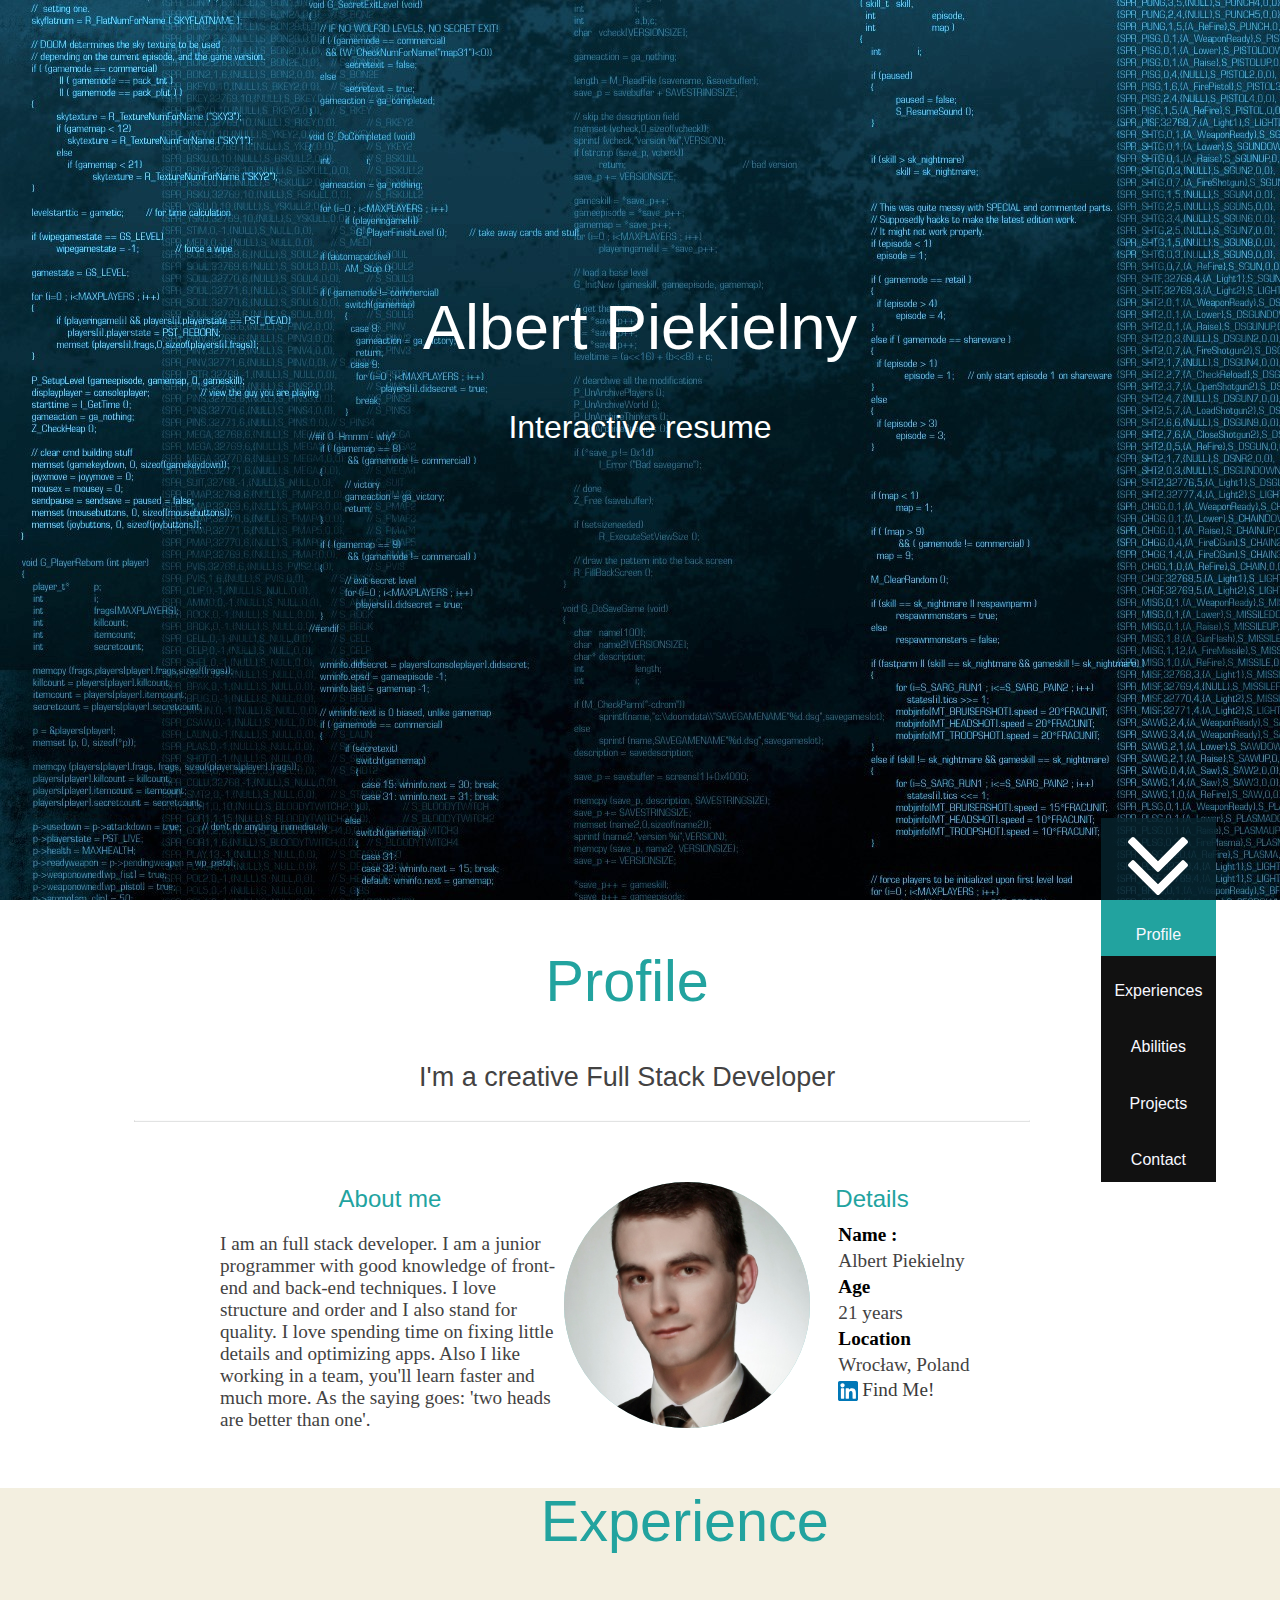
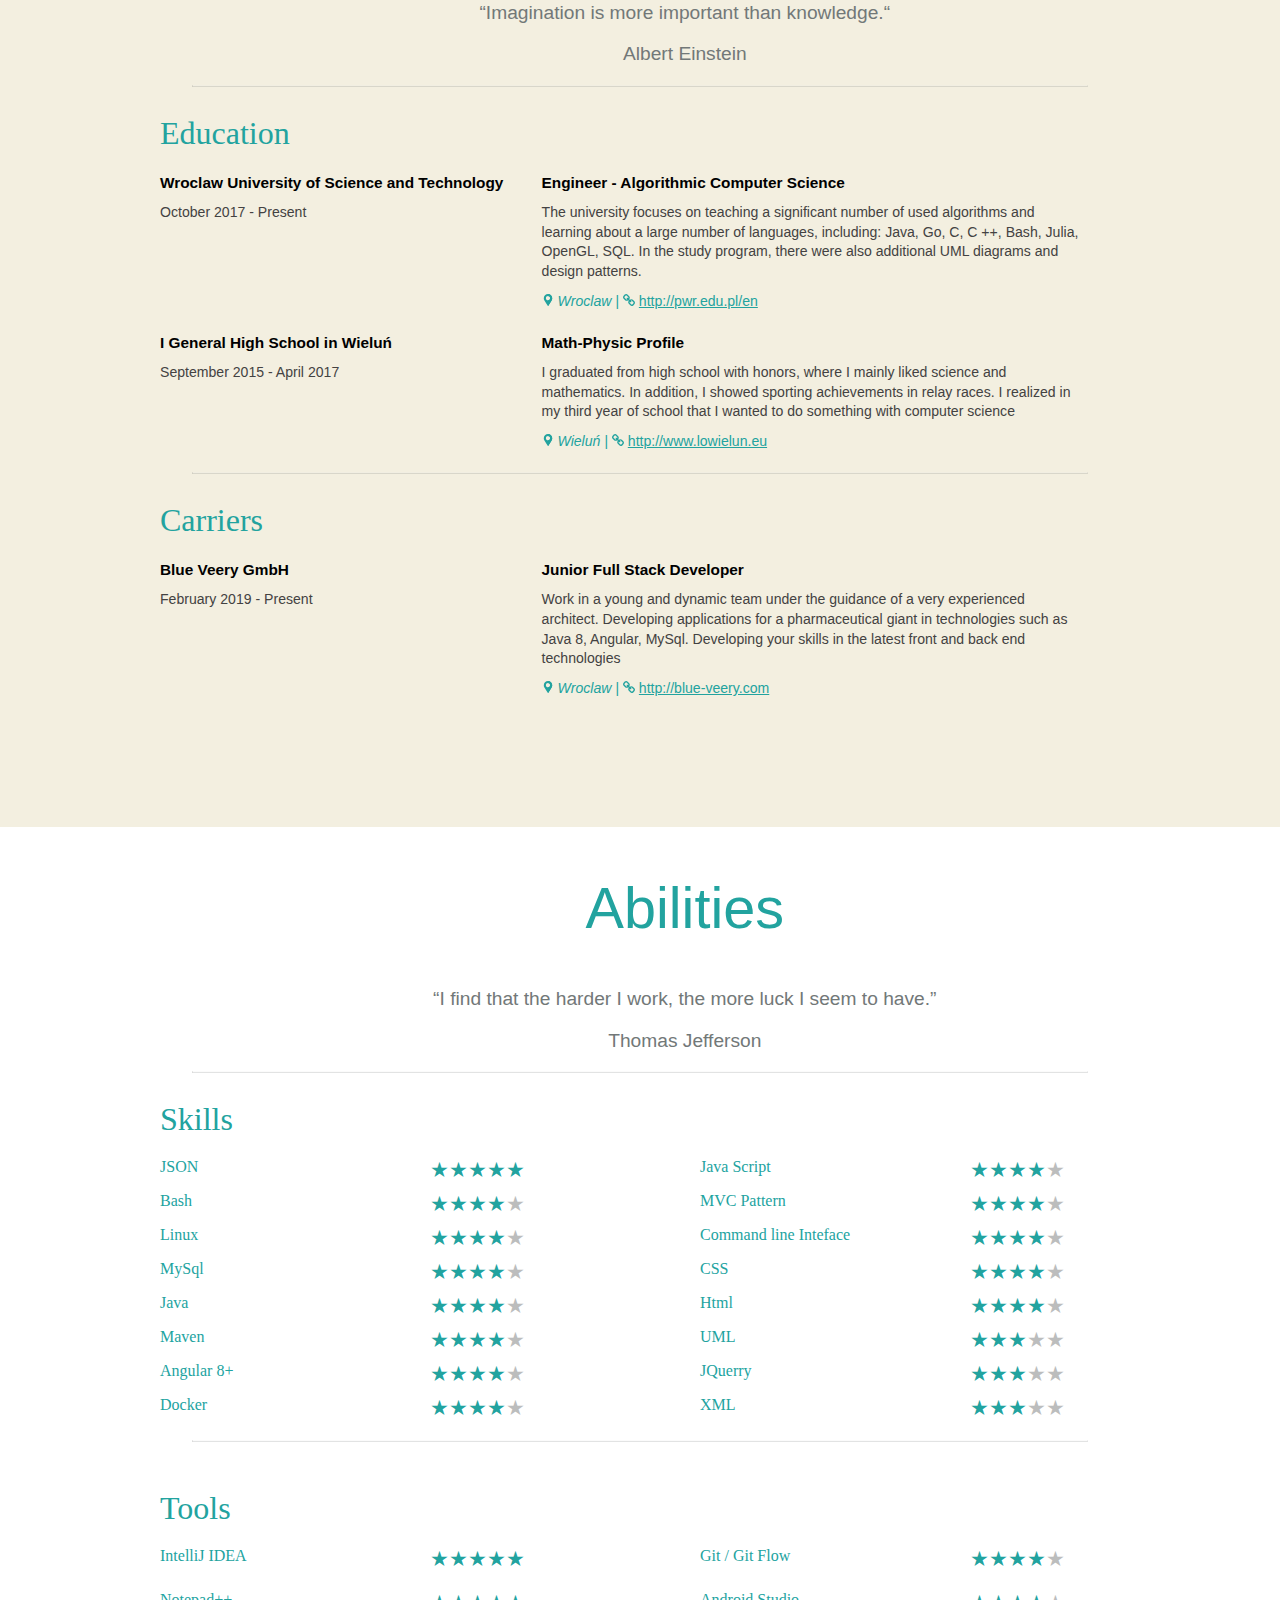
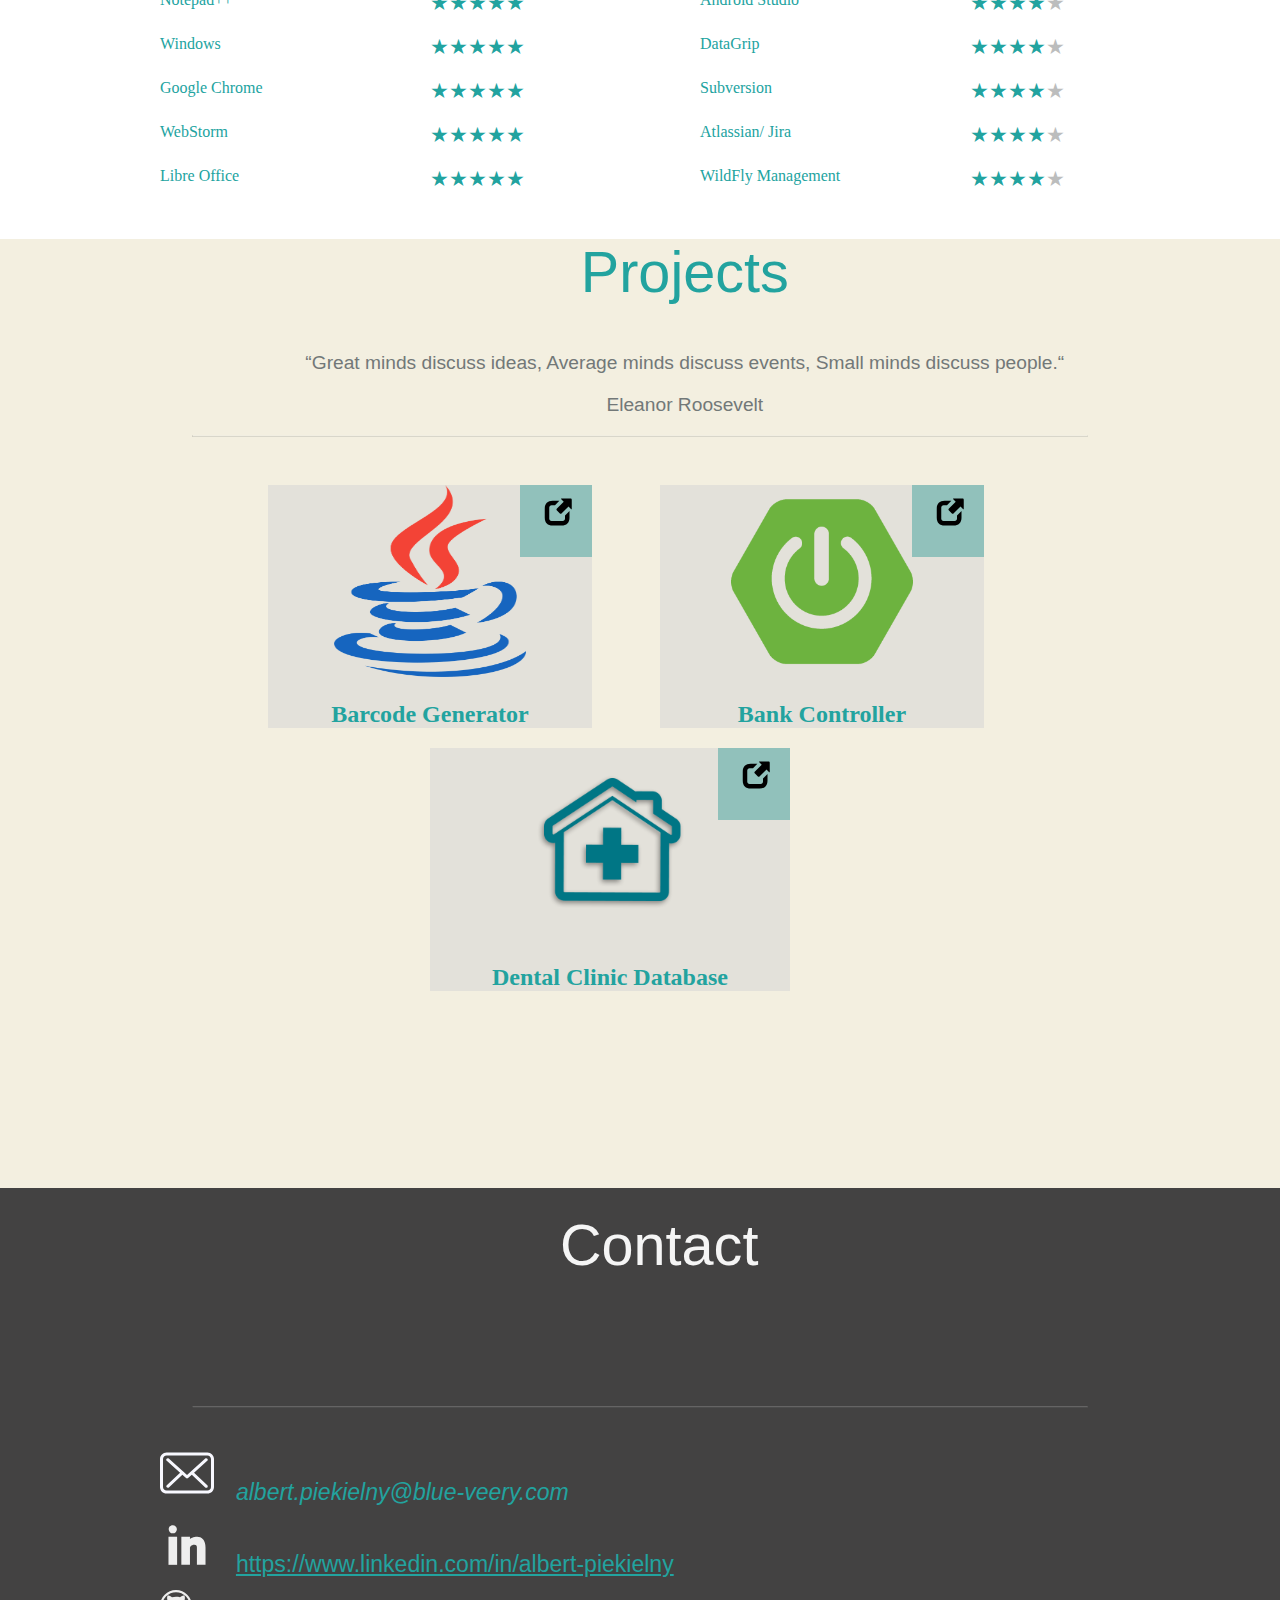
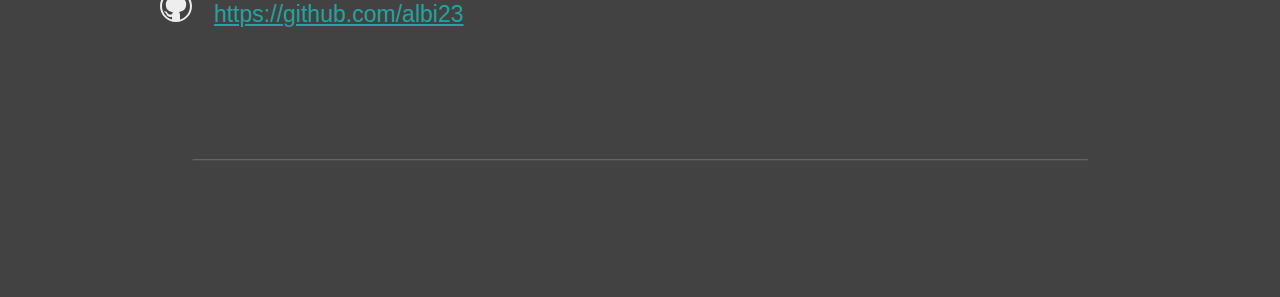
==== index.html @ be357a04 "Small correct" ====
<!DOCTYPE html>
<html lang="en">
<head>
    <meta name="viewport" content="width=device-width, initial-scale=1.0" charset="UTF-8">
    <link rel="stylesheet" type="text/css" href="styles.css">
    <link rel="stylesheet2" href="https://cdnjs.cloudflare.com/ajax/libs/font-awesome/4.7.0/css/font-awesome.min.css">
    <title>Portfolio</title>

    <script type="text/javascript">
        let idActiveEl = 'prof';

        function changeActive(isDiv) {
            if (isDiv === idActiveEl) return;
            let latest = document.getElementById('' + idActiveEl);
            if (latest && latest.classList) {
                latest.classList.toggle('active');
            }

            let elem = document.getElementById(isDiv);
            if (elem && elem.classList) {
                elem.classList.toggle('active');
            }
            idActiveEl = isDiv;
        }
    </script>
</head>
<body>

<div class="bg"></div>
<div class="container max-width">
    <div class="centered">
        <h1 class="name-size white-text">Albert Piekielny</h1>
        <p class="lead white-text my-font">Interactive resume</p>
    </div>
    <div class="bottom-right" id="but1">
        <a href="#profile" class="my-button default-a">
            <img src="img/25415.svg" alt="Arrow" class="img_arrow">
        </a>
    </div>
</div>
<nav class="nav-sticky" id="sections">
    <div class="nav-container">
        <ul class="ul-style">
            <li class="li-default li-a active" id="prof" onclick="changeActive('prof')">
                <a class=" block-a default-a" href="#profile">Profile</a>
            </li>
            <li class="li-default li-a" id="exp" onclick="changeActive('exp')">
                <a href="#experience" class="block-a default-a">Experiences</a>
            </li>
            <li class="li-default li-a" id="abl" onclick="changeActive('abl')">
                <a href="#abilities" class="block-a default-a">Abilities</a>
            </li>
            <li class="li-default li-a" id="proj">
                <a class="default-a block-a " onclick="changeActive('proj')" href="#projects">Projects</a></li>
            <li class="li-default li-a" id="conc">
                <a class="default-a block-a" onclick="changeActive('conc')" href="#contact">Contact</a></li>
        </ul>
    </div>
</nav>

<div id="profile" onmouseenter="changeActive('prof')">
    <h2 class="profile-name my-font">Profile</h2>
    <p class="lead-profile my-font">I'm a creative Full Stack Developer</p>
    <hr class="hr-light">
    <div class="grid-container text-centered">
        <div class="row margin-left-x15">
            <div class="col-2">
                <h3 class="headers text-centered margin-bottom-x5">About me</h3>
                <p class="text-left default-text default-margin-text">
                    I am an full stack developer.
                    I am a junior programmer with good knowledge of front-end and back-end techniques.
                    I love structure and order and I also stand for quality.
                    I love spending time on fixing little details and optimizing apps.
                    Also I like working in a team, you'll learn faster and much more.
                    As the saying goes: 'two heads are better than one'.
                </p>
            </div>
            <div class="col-1-2 text-centered">
                <img src="img/portfolio_img.jpg" alt="photo" class="img-profile">
            </div>
            <div class="col-2 margin-left-x2">
                <h3 class="headers text-left" id="details"> Details</h3>
                <table>
                    <tr>
                        <th class="text-left weight-x6 default-text-size">Name :</th>
                    </tr>
                    <tr class="margin-top-x1">
                        <td class="default-text default-weight text-left margin-top-x1">Albert Piekielny</td>
                    </tr>
                    <tr>
                        <th class="text-left weight-x6 default-text-size">Age</th>
                    </tr>
                    <tr>
                        <td class="default-text default-weight text-left">21 years</td>
                    </tr>
                    <tr>
                        <th class="text-left weight-x6 default-text-size">Location</th>
                    </tr>
                    <tr>
                        <td class="default-text default-weight"> Wrocław, Poland</td>
                    </tr>
                    <tr>
                        <td class="text-left padding-0">
                            <div class="linked-in-btn">
                                <INPUT type="submit" name="linkedInN" value="">
                                <a class="linked-in-txt weight-x1 default-text default-a darker-grey"
                                   href="https://www.linkedin.com/in/albert-piekielny/">Find Me!</a></div>
                        </td>
                    </tr>
                </table>
            </div>
        </div>
    </div>
</div>
<div id="experience" onmouseenter="changeActive('exp')" class="light-yellow-bg padding-bottom-10">
    <h2 class="profile-name my-font default-weight">Experience</h2>
    <section class="my-font default-weight">
        <p class="light-grey margin-left-x7 default-text-size">“Imagination is more important than knowledge.“</p>
        <p class="light-grey margin-left-x7 default-text-size">Albert Einstein</p>
        <hr class="hr-light">
    </section>
    <div class="grid-container text-centered padding-top-x20">
        <div class="row margin-left-x10">
            <h2 class="default-weight education-header text-left ">Education</h2>
        </div>
        <div class="row margin-left-x10">
            <div class="row padding-top-x20">
                <div class="col-2">
                    <p class="text-left text-left default-headers-size my-font weight-x6">Wroclaw University of Science
                        and Technology</p>
                </div>
                <div class="col-3 margin-left-x2">
                    <p class="text-left default-headers-size my-font weight-x6">Engineer - Algorithmic Computer
                        Science</p>
                </div>
            </div>
        </div>
        <div class="row margin-left-x10 padding-top-x10">
            <div class="row">
                <div class="col-2">
                    <p class="text-left text-left default-content-size my-font "> October 2017 - Present</p>
                </div>
                <div class="col-3 margin-left-x2">
                    <p class="text-left default-content-size my-font ">
                        The university focuses on teaching a significant number of used algorithms
                        and learning about a large number of languages, including: Java, Go, C, C ++,
                        Bash, Julia, OpenGL, SQL. In the study program, there were also additional
                        UML diagrams and design patterns.</p>
                    <p class="text-left default-content-size my-font margin-top-p10 ">
                        <img src="img/location.svg" alt="link" class="small-icon">
                        <i class="text-left default-content-size my-font main-color ">Wroclaw |</i>
                        <img src="img/link.svg" alt="link" class="small-icon">
                        <a class="colored-link " href="http://pwr.edu.pl/en/">http://pwr.edu.pl/en</a>
                    </p>
                </div>
            </div>
        </div>
        <div class="row margin-left-x10 padding-top-x20">
            <div class="row">
                <div class="col-2">
                    <p class="text-left text-left default-headers-size my-font weight-x6">I General High School in
                        Wieluń</p>
                </div>
                <div class="col-3 margin-left-x2">
                    <p class="text-left default-headers-size my-font weight-x6">Math-Physic Profile</p>
                </div>
            </div>
        </div>
        <div class="row margin-left-x10 padding-top-x10">
            <div class="row">
                <div class="col-2">
                    <p class="text-left text-left default-content-size my-font "> September 2015 - April 2017</p>
                </div>
                <div class="col-3 margin-left-x2">
                    <p class="text-left default-content-size my-font ">
                        I graduated from high school with honors, where I mainly liked science and mathematics.
                        In addition, I showed sporting achievements in relay races.
                        I realized in my third year of school that I wanted to do something with computer science
                    </p>
                    <p class="text-left default-content-size my-font margin-top-p10 ">
                        <img src="img/location.svg" alt="link" class="small-icon">
                        <i class="text-left default-content-size my-font main-color ">Wieluń |</i>
                        <img src="img/link.svg" alt="link" class="small-icon">
                        <a class="colored-link " href="http://www.lowielun.eu/index.php/en/">http://www.lowielun.eu</a>
                    </p>
                </div>
            </div>
        </div>
    </div>
    <hr class="hr-light margin-top-p20">

    <div class="grid-container text-centered padding-top-x20">
        <div class="row margin-left-x10">
            <h2 class="default-weight education-header text-left ">Carriers</h2>
        </div>
        <div class="row margin-left-x10">
            <div class="row padding-top-x20">
                <div class="col-2">
                    <p class="text-left text-left default-headers-size my-font weight-x6">Blue Veery GmbH</p>
                </div>
                <div class="col-3 margin-left-x2">
                    <p class="text-left default-headers-size my-font weight-x6">Junior Full Stack Developer</p>
                </div>
            </div>
        </div>
        <div class="row margin-left-x10 padding-top-x10">
            <div class="row">
                <div class="col-2">
                    <p class="text-left text-left default-content-size my-font "> February 2019 - Present</p>
                </div>
                <div class="col-3 margin-left-x2">
                    <p class="text-left default-content-size my-font ">
                        Work in a young and dynamic team under the guidance of a very experienced architect.
                        Developing applications for a pharmaceutical giant in technologies such as Java 8, Angular,
                        MySql.
                        Developing your skills in the latest front and back end technologies
                    </p>
                    <p class="text-left default-content-size my-font margin-top-p10 ">
                        <img src="img/location.svg" alt="link" class="small-icon">
                        <i class="text-left default-content-size my-font main-color ">Wroclaw |</i>
                        <img src="img/link.svg" alt="link" class="small-icon">
                        <a class="colored-link " href="http://blue-veery.com/">http://blue-veery.com</a>
                    </p>
                </div>
            </div>
        </div>
    </div>
</div>
<div id="abilities" onmouseenter="changeActive('abl')">
    <h2 class="profile-name my-font default-weight">Abilities</h2>
    <section class="my-font default-weight">
        <p class="light-grey margin-left-x7 default-text-size">“I find that the harder I work, the more luck I seem to
            have.”</p>
        <p class="light-grey margin-left-x7 default-text-size">Thomas Jefferson</p>
        <hr class="hr-light">
    </section>
    <div class="grid-container text-centered padding-top-x20">
        <div class="row margin-left-x10">
            <h2 class="default-weight education-header text-left ">Skills</h2>
        </div>
        <!--        Begin stars section-->
        <div class="row margin-left-x10">
            <div class="row padding-top-x20">
                <div class="col-3">
                    <div class="row bg-shadow">
                        <div class="col-3 text-left main-color">JSON</div>
                        <div class="col-3">
                            <span class="full-stars main-color">★★★★★</span>
                        </div>
                    </div>
                </div>

                <div class="col-3">
                    <div class="row bg-shadow">
                        <div class="col-3 text-left main-color">Java Script</div>
                        <div class="col-3">
                            <span class="full-stars main-color">★★★★</span>
                            <span class="full-stars lighter-grey">★</span>
                        </div>
                    </div>
                </div>
            </div>

            <div class="row padding-top-x10">
                <div class="col-3">
                    <div class="row bg-shadow">
                        <div class="col-3 text-left main-color">Bash</div>
                        <div class="col-3" style="text-align: center">
                            <span class="full-stars main-color">★★★★</span>
                            <span class="full-stars lighter-grey">★</span>
                        </div>
                    </div>
                </div>

                <div class="col-3">
                    <div class="row bg-shadow">
                        <div class="col-3 text-left main-color">MVC Pattern</div>
                        <div class="col-3">
                            <span class="full-stars main-color">★★★★</span>
                            <span class="full-stars lighter-grey">★</span>
                        </div>
                    </div>
                </div>
            </div>

            <div class="row padding-top-x10">
                <div class="col-3">
                    <div class="row bg-shadow">
                        <div class="col-3 text-left main-color">Linux</div>
                        <div class="col-3" style="text-align: center">
                            <span class="full-stars main-color">★★★★</span>
                            <span class="full-stars lighter-grey">★</span>
                        </div>
                    </div>
                </div>

                <div class="col-3">
                    <div class="row bg-shadow">
                        <div class="col-3 text-left main-color">Command line Inteface</div>
                        <div class="col-3">
                            <span class="full-stars main-color">★★★★</span>
                            <span class="full-stars lighter-grey">★</span>
                        </div>
                    </div>
                </div>
            </div>

            <div class="row padding-top-x10">
                <div class="col-3">
                    <div class="row bg-shadow">
                        <div class="col-3 text-left main-color">MySql</div>
                        <div class="col-3" style="text-align: center">
                            <span class="full-stars main-color">★★★★</span>
                            <span class="full-stars lighter-grey">★</span>

                        </div>
                    </div>
                </div>

                <div class="col-3">
                    <div class="row bg-shadow">
                        <div class="col-3 text-left main-color">CSS</div>
                        <div class="col-3">
                            <span class="full-stars main-color">★★★★</span>
                            <span class="full-stars lighter-grey">★</span>
                        </div>
                    </div>
                </div>
            </div>

            <div class="row padding-top-x10">
                <div class="col-3">
                    <div class="row bg-shadow">
                        <div class="col-3 text-left main-color">Java</div>
                        <div class="col-3" style="text-align: center">
                            <span class="full-stars main-color">★★★★</span>
                            <span class="full-stars lighter-grey">★</span>
                        </div>
                    </div>
                </div>

                <div class="col-3">
                    <div class="row bg-shadow">
                        <div class="col-3 text-left main-color">Html</div>
                        <div class="col-3">

                            <span class="full-stars main-color">★★★★</span>
                            <span class="full-stars lighter-grey">★</span>

                        </div>
                    </div>
                </div>
            </div>

            <div class="row padding-top-x10">
                <div class="col-3">
                    <div class="row bg-shadow">
                        <div class="col-3 text-left main-color">Maven</div>
                        <div class="col-3" style="text-align: center">
                            <span class="full-stars main-color">★★★★</span>
                            <span class="full-stars lighter-grey">★</span>
                        </div>
                    </div>
                </div>

                <div class="col-3">
                    <div class="row bg-shadow">
                        <div class="col-3 text-left main-color">UML</div>
                        <div class="col-3">
                            <span class="full-stars main-color">★★★</span>
                            <span class="full-stars lighter-grey">★★</span>
                        </div>
                    </div>
                </div>
            </div>

            <div class="row padding-top-x10">
                <div class="col-3">
                    <div class="row bg-shadow">
                        <div class="col-3 text-left main-color">Angular 8+</div>
                        <div class="col-3" style="text-align: center">
                            <span class="full-stars main-color">★★★★</span>
                            <span class="full-stars lighter-grey">★</span>
                        </div>
                    </div>
                </div>

                <div class="col-3">
                    <div class="row bg-shadow">
                        <div class="col-3 text-left main-color">JQuerry</div>
                        <div class="col-3">
                            <span class="full-stars main-color">★★★</span>
                            <span class="full-stars lighter-grey">★★</span>
                        </div>
                    </div>
                </div>
            </div>
            <div class="row padding-top-x10">
                <div class="col-3">
                    <div class="row bg-shadow">
                        <div class="col-3 text-left main-color">Docker</div>
                        <div class="col-3" style="text-align: center">
                            <span class="full-stars main-color">★★★★</span>
                            <span class="full-stars lighter-grey">★</span>

                        </div>
                    </div>
                </div>

                <div class="col-3">
                    <div class="row bg-shadow">
                        <div class="col-3 text-left main-color">XML</div>
                        <div class="col-3">
                            <span class="full-stars main-color">★★★</span>
                            <span class="full-stars lighter-grey">★★</span>
                        </div>
                    </div>
                </div>
            </div>

        </div>
        <!--        End stars section-->
    </div>
    <hr class="hr-light margin-top-p20">
    <section role="doc-abstract">
        <div class="grid-container text-centered padding-top-x20">
            <div class="row margin-left-x10 padding-top-x20">
                <h2 class="default-weight education-header text-left ">Tools</h2>
            </div>
            <div class="row margin-left-x10">
                <div class="row padding-top-x20">
                    <div class="col-3">
                        <div class="row bg-shadow">
                            <div class="col-3 text-left main-color">IntelliJ IDEA</div>
                            <div class="col-3">
                                <span class="full-stars main-color">★★★★★</span>
                            </div>
                        </div>
                    </div>
                    <div class="col-3">
                        <div class="row bg-shadow">
                            <div class="col-3 text-left main-color">Git / Git Flow</div>
                            <div class="col-3">
                                <span class="full-stars main-color">★★★★</span>
                                <span class="full-stars lighter-grey">★</span>
                            </div>
                        </div>
                    </div>
                </div>
            </div>
            <div class="row margin-left-x10">
                <div class="row padding-top-x20">
                    <div class="col-3">
                        <div class="row bg-shadow">
                            <div class="col-3 text-left main-color">Notepad++</div>
                            <div class="col-3">
                                <span class="full-stars main-color">★★★★★</span>
                            </div>
                        </div>
                    </div>
                    <div class="col-3">
                        <div class="row bg-shadow">
                            <div class="col-3 text-left main-color">Android Studio</div>
                            <div class="col-3">
                                <span class="full-stars main-color">★★★★</span>
                                <span class="full-stars lighter-grey">★</span>
                            </div>
                        </div>
                    </div>
                </div>
            </div>
            <div class="row margin-left-x10">
                <div class="row padding-top-x20">
                    <div class="col-3">
                        <div class="row bg-shadow">
                            <div class="col-3 text-left main-color">Windows</div>
                            <div class="col-3">
                                <span class="full-stars main-color">★★★★★</span>
                            </div>
                        </div>
                    </div>

                    <div class="col-3">
                        <div class="row bg-shadow">
                            <div class="col-3 text-left main-color">DataGrip</div>
                            <div class="col-3">
                                <span class="full-stars main-color">★★★★</span>
                                <span class="full-stars lighter-grey">★</span>
                            </div>
                        </div>
                    </div>
                </div>
            </div>
            <div class="row margin-left-x10">
                <div class="row padding-top-x20">
                    <div class="col-3">
                        <div class="row bg-shadow">
                            <div class="col-3 text-left main-color">Google Chrome</div>
                            <div class="col-3">
                                <span class="full-stars main-color">★★★★★</span>
                            </div>
                        </div>
                    </div>

                    <div class="col-3">
                        <div class="row bg-shadow">
                            <div class="col-3 text-left main-color">Subversion</div>
                            <div class="col-3">
                                <span class="full-stars main-color">★★★★</span>
                                <span class="full-stars lighter-grey">★</span>
                            </div>
                        </div>
                    </div>
                </div>
            </div>
            <div class="row margin-left-x10">
                <div class="row padding-top-x20">
                    <div class="col-3">
                        <div class="row bg-shadow">
                            <div class="col-3 text-left main-color">WebStorm</div>
                            <div class="col-3">
                                <span class="full-stars main-color">★★★★★</span>
                            </div>
                        </div>
                    </div>

                    <div class="col-3">
                        <div class="row bg-shadow">
                            <div class="col-3 text-left main-color">Atlassian/ Jira</div>
                            <div class="col-3">
                                <span class="full-stars main-color">★★★★</span>
                                <span class="full-stars lighter-grey">★</span>
                            </div>
                        </div>
                    </div>
                </div>
            </div>
            <div class="row margin-left-x10">
                <div class="row padding-top-x20">
                    <div class="col-3">
                        <div class="row bg-shadow">
                            <div class="col-3 text-left main-color">Libre Office</div>
                            <div class="col-3">
                                <span class="full-stars main-color">★★★★★</span>
                            </div>
                        </div>
                    </div>

                    <div class="col-3">
                        <div class="row bg-shadow">
                            <div class="col-3 text-left main-color">WildFly Management</div>
                            <div class="col-3">
                                <span class="full-stars main-color">★★★★</span>
                                <span class="full-stars lighter-grey">★</span>
                            </div>
                        </div>
                    </div>
                </div>
            </div>
        </div>
    </section>
</div>
<div id="projects" onmouseenter="changeActive('proj')" class="light-yellow-bg padding-bottom-10">
    <h2 class="profile-name my-font default-weight">Projects</h2>
    <section class="my-font default-weight">
        <p class="light-grey margin-left-x7 default-text-size">“Great minds discuss ideas, Average minds discuss events,
            Small minds discuss people.“</p>
        <p class="light-grey margin-left-x7 default-text-size">Eleanor Roosevelt</p>
        <hr class="hr-light">
    </section>
    <div class="grid-container text-centered padding-top-x20">
        <div class="row margin-left-x10 text-centered">
            <div class="row padding-top-x20 text-centered" style="margin: auto">
                <div class="row margin-left-x10">
                    <div class="col-2">
                        <div class="container-projects">
                            <a href="project-java.html">
                                <img src="img/java.png" class="big-flex-icon" title="Barcode Generator" alt="Image">
                                <div class="top-right">
                                    <div class="middle-icon lighter-main-bg-color">
                                        <img src="img/newWindow.svg" class="middle-flex-icon" alt="link">
                                    </div>
                                </div>
                            </a>
                            <h2 class="main-color">Barcode Generator</h2>
                        </div>
                    </div>
                    <div class="col-2 margin-left-x7">
                        <div class="container-projects">
                            <a href="project-spring.html">
                                <img src="img/spboot.png" class="big-flex-icon" title="Bank Controller" alt="Image">
                                <div class="top-right">
                                    <div class="middle-icon lighter-main-bg-color">
                                        <img src="img/newWindow.svg" class="middle-flex-icon" alt="link">
                                    </div>
                                </div>
                            </a>
                            <h2 class="main-color">Bank Controller</h2>
                        </div>
                    </div>
                </div>
                <div class="row text-centered">
                    <div class="col-2 text-centered margin-left-x25">
                        <div class="container-projects">
                            <a href="project-dental.html">
                                <img src="img/clinic.jpg" class="big-flex-icon" title="Dental Clinic Database"
                                     alt="Image">
                                <div class="top-right">
                                    <div class="middle-icon lighter-main-bg-color">
                                        <img src="img/newWindow.svg" class="middle-flex-icon" alt="link">
                                    </div>
                                </div>
                            </a>
                            <h2 class="main-color">Dental Clinic Database</h2>
                        </div>
                    </div>
                </div>
            </div>
        </div>
    </div>
</div>
<div class=" max-width light-yellow-bg fix-1"></div>
<footer>
    <div id="contact" onmouseenter="changeActive('conc')" class="padding-bottom-10 ">
        <div class="">
            <h2 class="contact-name my-font default-weight" style="color: whitesmoke">Contact</h2>
        </div>
        <hr class="hr-light margin-top-x10">
        <div class="grid-container text-centered padding-top-x20">
            <div class="row margin-left-x10">
                <div class="col-5 text-left">
                    <p class="text-left default-content-size my-font margin-top-p10 ">
                        <img src="img/email.svg" alt="link" class="little-middle-icon">
                        <i class="text-left info-text-size my-font main-color margin-left-x2">albert.piekielny@blue-veery.com</i>
                    </p>
                    <p class="text-left default-content-size my-font margin-top-p10 ">
                        <img src="img/linked.svg" alt="link" class="little-middle-icon">
                        <a class="text-left info-text-size my-font main-color margin-left-x2"
                           href="https://www.linkedin.com/in/albert-piekielny">
                            https://www.linkedin.com/in/albert-piekielny
                        </a>
                    </p>
                    <p class="text-left default-content-size my-font margin-top-p10 ">
                        <img src="img/git.svg" alt="link" class="little-middle-icon">
                        <a class="text-left info-text-size my-font main-color margin-left-x2"
                           href="https://github.com/albi23">
                            https://github.com/albi23
                        </a>
                    </p>
                </div>
            </div>
        </div>
        <hr class="hr-light margin-top-x10">
        <section class="my-font default-weight">
        </section>
    </div>
</footer>
</body>
</html>
---- styles.css ----
/*!**  Var **!*/

:root {
    --main-color: #22A39F;
    --main-text-color: #434242;
    --main-font: Arial, Helvetica, sans-serif !important;
}

/** Overides **/
html, body,div, ul{
    margin: 0;
}

html{
    scroll-behavior: smooth;
}

* {
    box-sizing: border-box;
}

/*!** Contenering **!*/
.lead {
    margin-bottom: 20px;
    font-size: xx-large;
    line-height: 1.4;
}

.lead-profile {
    text-align: center;
    color: var(--main-text-color);
    margin-left: 7%;
    font-size: 3vh;
}

.container {
    position: page;
    text-align: center;
}

.container-projects {
    position: relative;
    text-align: center;
    background-color: hsla(180, 1%, 83%, 0.50);

}

.container-projects:hover{
    background-color: hsla(180, 1%, 68%, 0.7);
}
#experience {
    position: page;
    width: 100%;
    text-align: center;
}

#profile {
    position: page;
    width: 100%;
    text-align: center;
}

#abilities{
    position: page;
    width: 100%;
    text-align: center;
}

#projects{
    width: 100%;
    text-align: center;
}

#contact{
    padding-top: 2%;
    width: 100%;
    text-align: center;
    background-color: #434242;
}

#details{
    padding-top: 0;
    margin-top: 0;
    margin-bottom: 5px
}

.nav-container {
    float: right;
}

.fix-1{
    min-height: 50px;
    position: absolute;
    z-index: 0;
}
.bg {
    min-width: 100%;
    min-height: 100vh;
    margin-left: 0;
    margin-right: 0;
    margin-top: 0;
    background-image: url('img/img_bg.jpg');
}

.my-button {
    background-color: hsla(196, 77%, 10%, 0.82);
    color: white;
    text-align: center;
    text-decoration: none;
    display: inline-block;
    padding-top: 2vh;
    cursor: pointer;
    position: relative;
    margin: 0;
    min-width: 9vw;

}

div.linked-in-btn input {
    background:url('img/linkedIn.svg') no-repeat;
    cursor:pointer;
    width: 20px;
    height: 20px;
    border: none;
}

.linked-in-txt{
    font-size: 4.2vh;
}

.img_arrow {
    -webkit-filter: invert(100%);
    max-width: 60px;
    max-height: 60px;
    width: 9vh;
    margin: 0;
}



.ul-style {
    padding: 0;
    overflow: hidden;
    background-color: #111;
    width: fit-content;
}

#sections {
    position: sticky;
    position: -webkit-sticky;
    top: 50px;
    float: right;
    right: 5%;
}

.nav-sticky {
    z-index: 111;
}

.li-default {
    float: inherit;
}

.li-a {
    display: block;
    color: white;
    text-align: center;
    text-decoration: solid;
    font-family: "Open Sans", Helvetica, Arial, sans-serif;
}

.li-a:hover:not(.active) {
    background-color: rgba(26, 224, 189, 0.3);
}

.row-x80 {
    width: 80%;
}

.active {
    background-color: var(--main-color);
}

.img-profile {
    box-shadow: inset 0 0 1em var(--main-color);
    border-radius: 50%;
    width: 20vw;
    height: 20vw;
    max-width: 246px;
    max-height: 246px
}

.small-icon{
    max-width: 12px;
    max-height: 12px
}

.middle-flex-icon{
    height: 6vh;
    width: 6vh;
    max-height: 352px;

}

.middle-icon{
    height: 8vh;
    width: 8vh;
    max-height: 352px;
}

.little-middle-icon{
    max-width: 6vh;
    max-height: 6vh;
}

.big-flex-icon{
    max-width: 35vw;
    max-height: 300px;
    height: 15vw;
    width: 15vw;
    /*max-height: 35vh*/
}
/****** Positioning *****/
.centered {
    position: absolute;
    top: 40%;
    left: 50%;
    transform: translate(-50%, -50%);
}

.bottom-right {
    position: absolute;
    bottom: 0;
    right: 5%;
}

.top-right {
    position: absolute;
    top: 0;
    right: 0;
}

/**  Sizing **/
.max-width {
    width: 100%;
    margin: 0;
}

.size_40x40 {
    min-height: 40px;
    min-width: 40px;
}

.name-size {
    font-size: 63px;
    font-family: "Segoe UI", Arial, sans-serif;
    font-weight: 200;
}

.profile-name {
    font-size: 30px; /** for old versions **/
    font-size: 4.5vw;
    font-weight: 300;
    color: var(--main-color);
    margin-left: 7%;
}

.contact-name {
    font-size: 30px; /** for old versions **/
    font-size: 4.5vw;
    font-weight: 300;
    color: var(--main-color);
    margin-left: 3%;
}
.education-header{
    color: var(--main-color);
    font-size: 2.5vw;
}


/* Customing **/
.lighten {
    filter: brightness(100%);
    -webkit-filter: brightness(100%);
}

.white-text {
    color: white;
}

.my-font {
    font-family: var(--main-font);
}

.linked-footer-flex{
    font-size: 8vh;
    min-height: 12vh;
}
.headers {
    color: var(--main-color);
    font-family: var(--main-font);
    font-size: x-large;
    line-height: 1.4;
    font-weight: 200;
}

.text-centered {
    text-align: center;
    margin: auto;
}

.text-left {
    text-align: left;
    margin: auto;
}

.default-text-size {
    font-size: 1.5vw;
}
.default-headers-size {
    font-size: 1.2vw;
    line-height: 1.4;
}

.default-content-size {
    font-size: 1.1vw;
    line-height: 1.4;
    color: var(--main-text-color);
}

.info-text-size {
    font-size: 1.8vw;
    line-height: 1.4;
    color: var(--main-text-color);
}

.default-text {
    color: var(--main-text-color);
    font-weight: 200;
    font-size: 1.5vw;
    margin: auto;
}

.default-margin-text {
    margin: 0 0 10px;
}

.default-weight {
    font-weight: 200;
}

.weight-x1 {
    font-weight: 100;
}
.weight-x4 {
    font-weight: 400;
}

.weight-x6 {
    font-weight: 600;
}



.padding-bottom-10{
    padding-bottom: 10%;
}
.hr-light {
    opacity: 0.2;
    border-color: #727878;
    border-top: 1px solid #eee;
    width: 70%;
}
.padding-0{
    padding-top: 0;
}

.padding-top-x10{
    padding-top: 10px;
}

.padding-top-x20{
    padding-top: 20px;
}

.margin-left-x2 {
    margin-left: 2%;
}

.margin-left-x5 {
    margin-left: 5%;
}

.margin-left-x7 {
    margin-left: 7%;
}

.margin-left-x10 {
    margin-left: 10%;
}

.margin-left-x15 {
    margin-left: 15%;
}

.margin-left-x25 {
    margin-left: 25%;
}
.margin-bottom-x5 {
    margin-bottom: 5%;
}

.margin-top-x1 {
    margin-top: 1%;
}
.margin-top-x10 {
    margin-top: 10%;
}
.margin-top-p20 {
    margin-top: 20px;
}

.margin-top-p10 {
    margin-top: 10px;
}


.default-a{
    color: ghostwhite;
    text-decoration: none;
    cursor: pointer;
    min-width: 9vw;

}
.default-width-a{
    min-width: 4vw;
}

.block-a{
    padding: 2vw 1vw 1vw;
    display: block
}
.default-a :link:active, .default-a:visited:active {
    color: ghostwhite;
}

.colored-link{
    color: var(--main-color);
    text-decoration: underline;
    cursor: pointer;
}
/****  Animiation **/

@-webkit-keyframes mymove {
    from {
        top: 0;
    }
    to {
        top: 30px;
    }
}

/* Standard syntax */
@keyframes mymove {
    from {
        top: 0;
    }
    to {
        top: 30px;
    }
}


/** Responisive settings**/

/* For mobile phones: */
[class*="col-"] {
    width: 100%;
}

/*@media only screen and (min-width: 600px) {*/
/*    !* For tablets: *!*/
/*    .col-s-1 {width: 8.33%;}*/
/*    .col-s-2 {width: 16.66%;}*/
/*    .col-s-3 {width: 25%;}*/
/*    .col-s-4 {width: 33.33%;}*/
/*    .col-s-5 {width: 41.66%;}*/
/*    .col-s-6 {width: 50%;}*/
/*    .col-s-7 {width: 58.33%;}*/
/*    .col-s-8 {width: 66.66%;}*/
/*    .col-s-9 {width: 75%;}*/
/*    .col-s-10 {width: 83.33%;}*/
/*    .col-s-11 {width: 91.66%;}*/
/*    .col-s-12 {width: 100%;}*/
/*}*/
/*@media only screen and (min-width: 800px) {*/
/*    !* For desktop: *!*/
/*    .col-1 {width: 8.33%;}*/
/*    .col-2 {width: 16.66%;}*/
/*    .col-3 {width: 25%;}*/
/*    .col-4 {width: 33.33%;}*/
/*    .col-5 {width: 41.66%;}*/
/*    .col-6 {width: 50%;}*/
/*    .col-7 {width: 58.33%;}*/
/*    .col-8 {width: 66.66%;}*/
/*    .col-9 {width: 75%;}*/
/*    .col-10 {width: 83.33%;}*/
/*    .col-11 {width: 91.66%;}*/
/*    .col-12 {width: 100%;}*/
/*}*/



/* End section*/


/*** Boxing ***/
.grid-container {
    width: 100%;
    max-width: 1200px;
}


.row:before,
.row:after {
    content: "";
    display: table;
    clear: both;
}

[class*='col-'] {
    float: left;
    min-height: 1px;
}

[class*='col-'] {
    float: left;
    min-height: 1px;
    width: 16.66%;
}

.col-1 {
    width: 16.66%;
}
.col-1-2 {
    width: 25%;
}
.col-2 {
    width: 33.33%;
}

.col-3 {
    width: 50%;
}

.col-4 {
    width: 66.664%;
}

.col-5 {
    width: 83.33%;
}

.col-6 {
    width: 100%;
}

.grid-container * {
    box-sizing: border-box;
}


/*** Colors **/
.light-yellow-bg{
    background-color: #f3efe0;
}

.light-grey{
    color: #727878;
}

.darker-grey{
    color: #3a3a3a;
}

.little-dark-bg{
    background-color: #434242;
}

.lighter-grey{
    color: #bcbdbd;
}
.main-color{
    color: #22A39F;
}

.lighter-grey-bg{
    background-color: #c4c5c5;
}
.main-bg-color{
    background-color: #22A39F;
}

.lighter-main-bg-color{
    background-color: hsla(176, 44%, 44%, 0.5);;
}


.full-stars {
    content: "\2605";
    font-size: 1.3em;
    float: left;
    font-family: Arial, Helvetica, sans-serif;
    display: inline-block;
}
.bg-shadow:hover{
    width: content-box;
    background-color: hsla(180, 1%, 83%, 0.50);
}
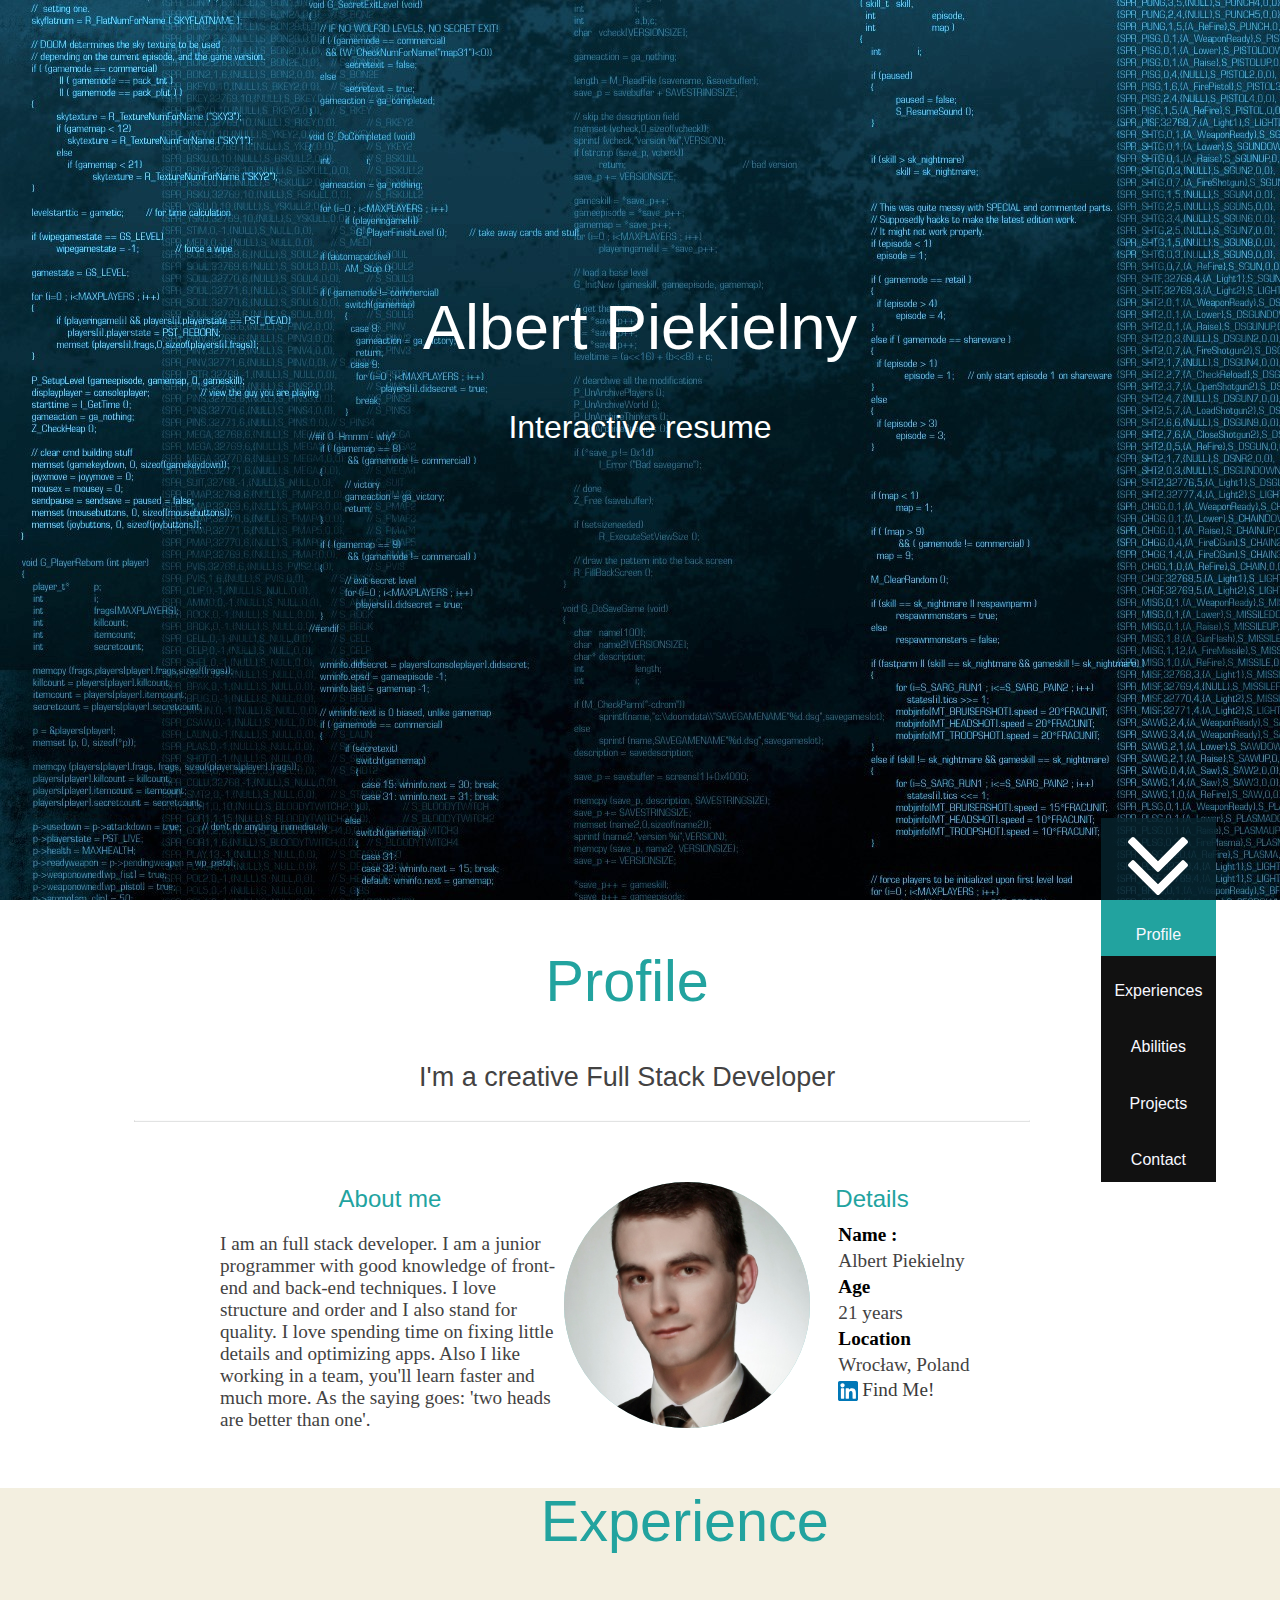
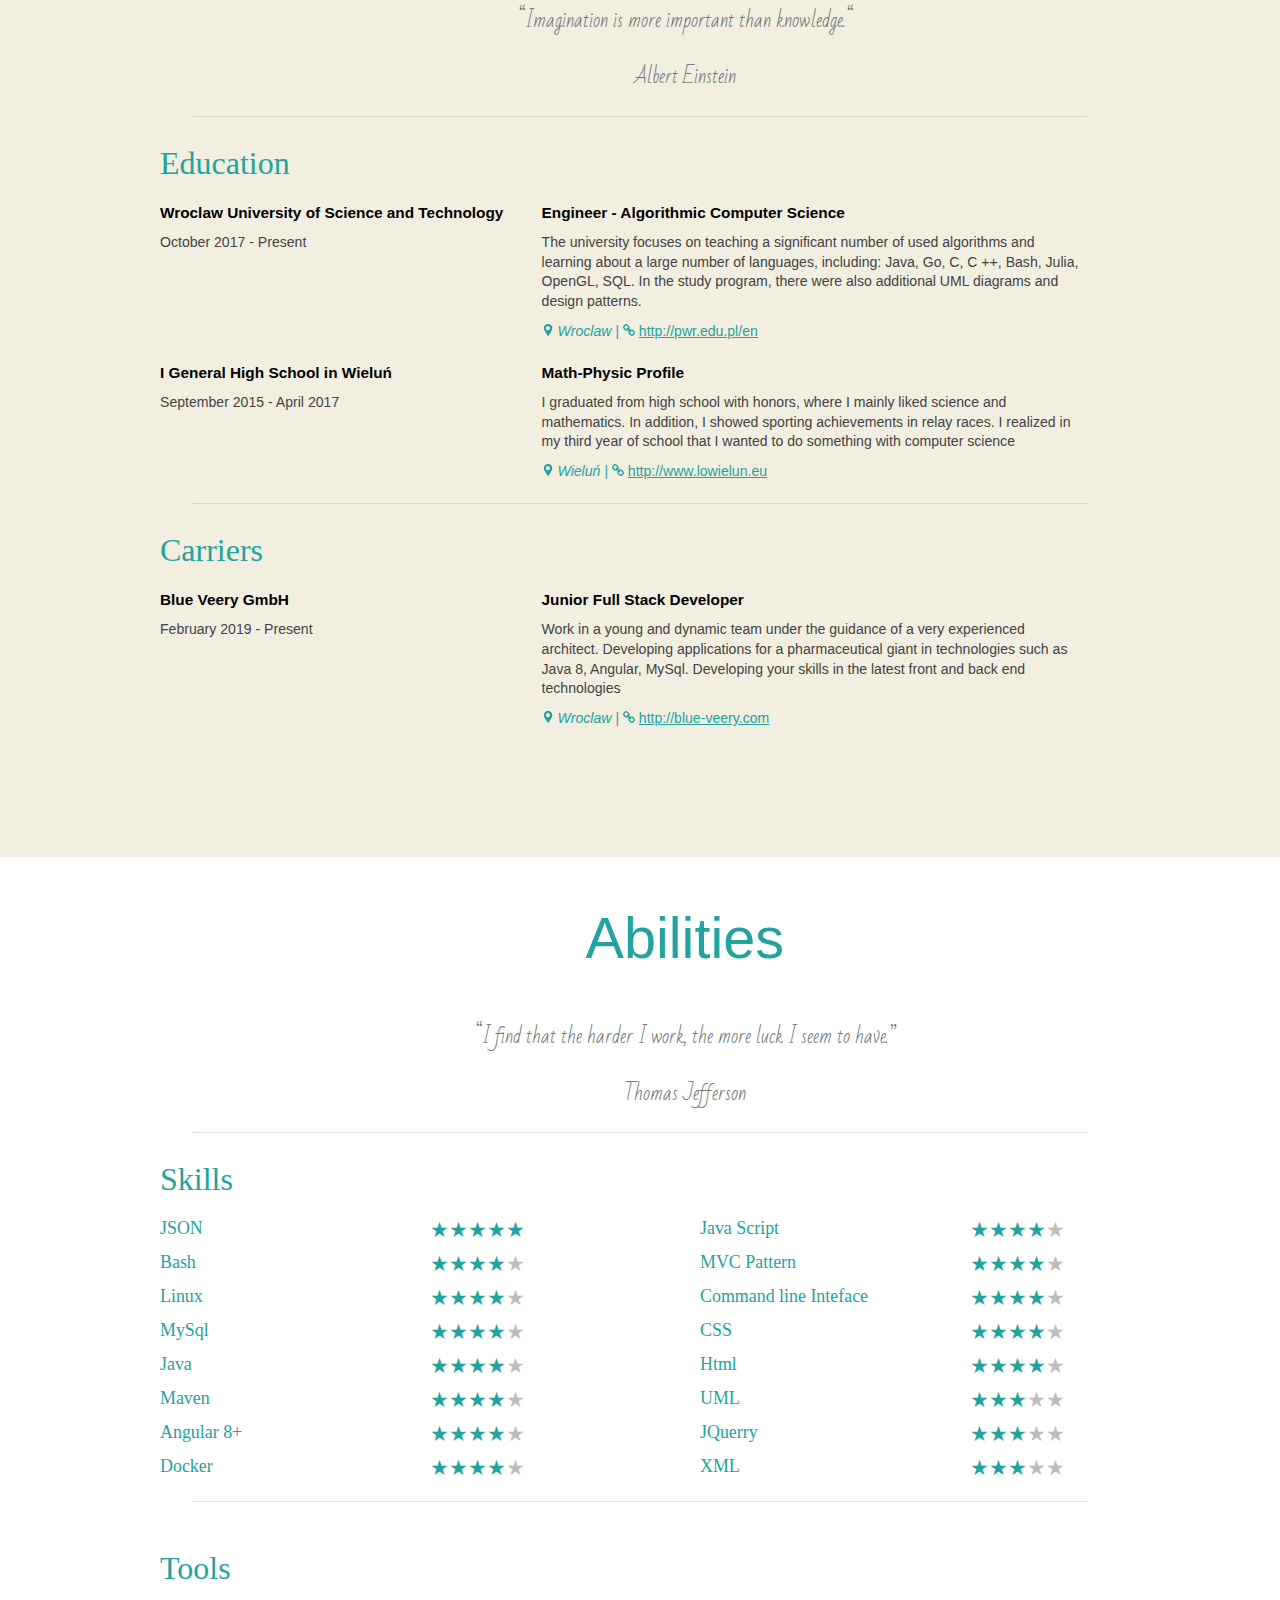
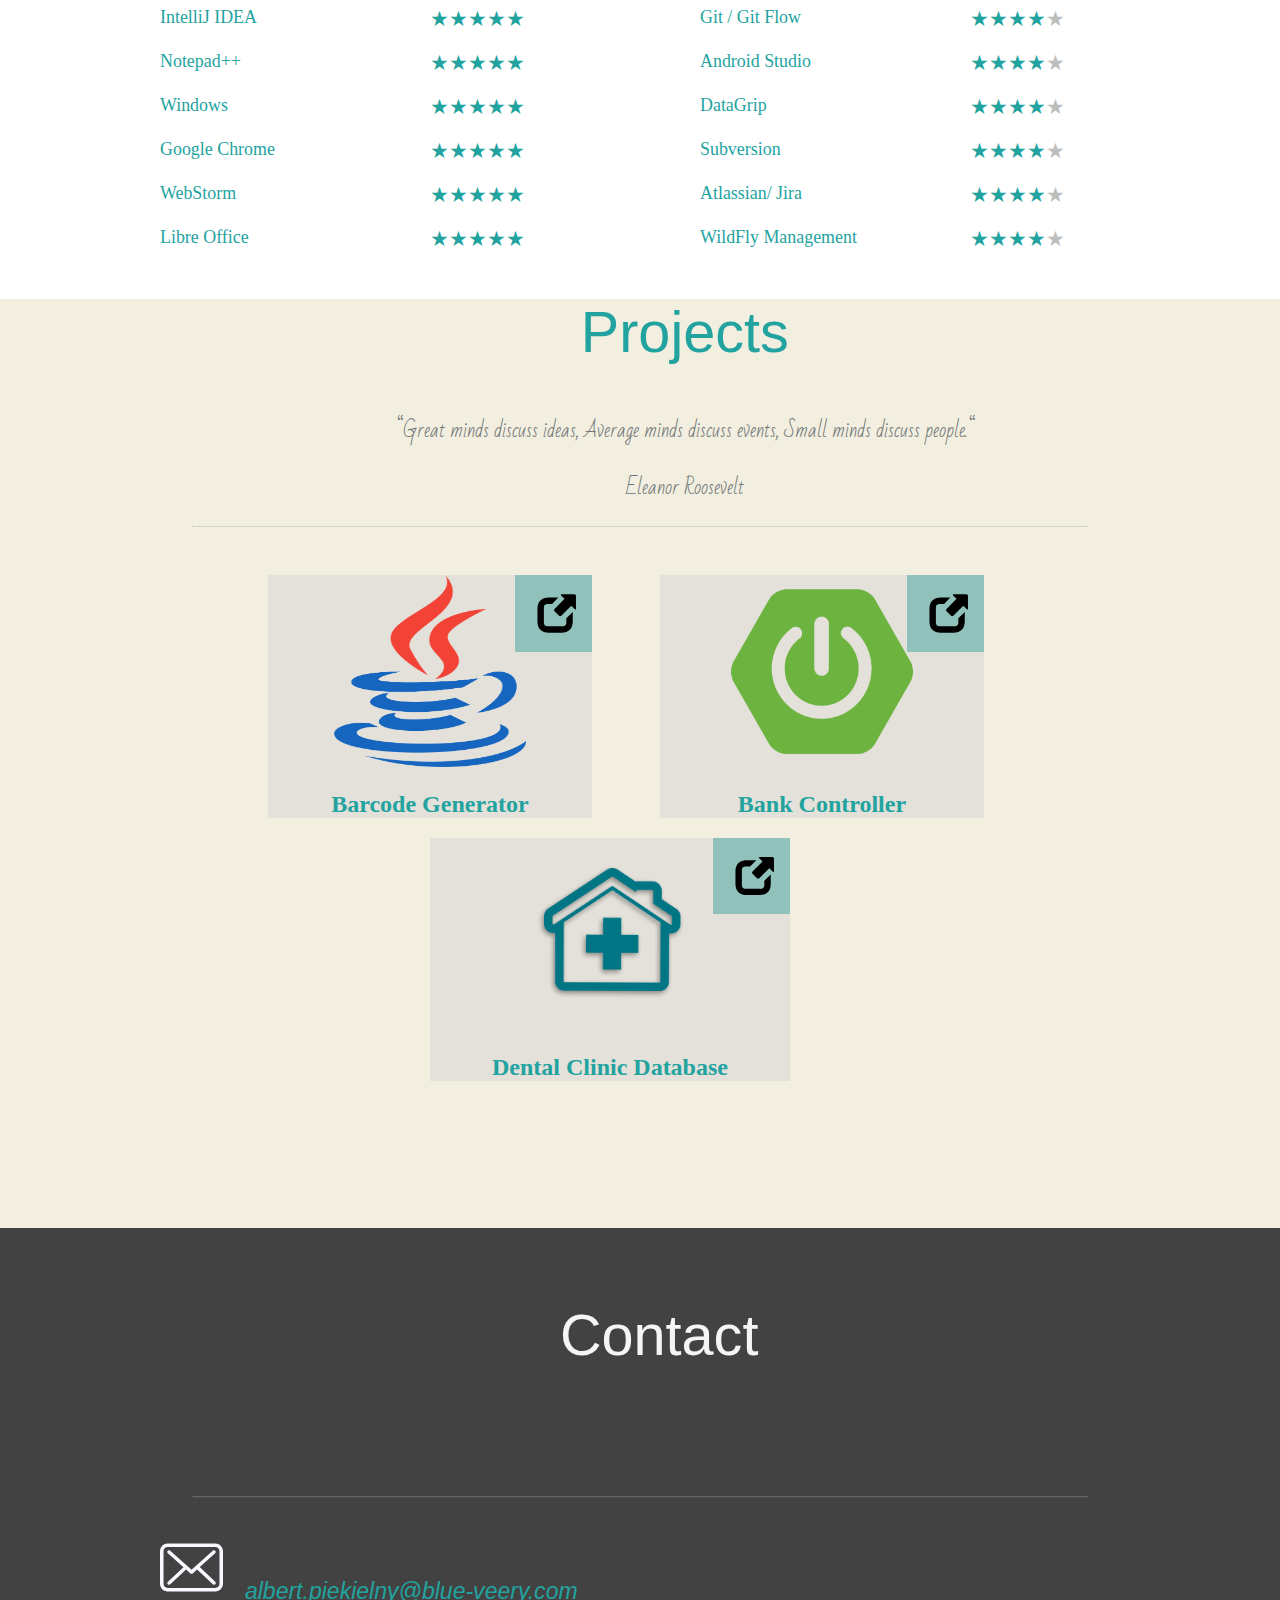
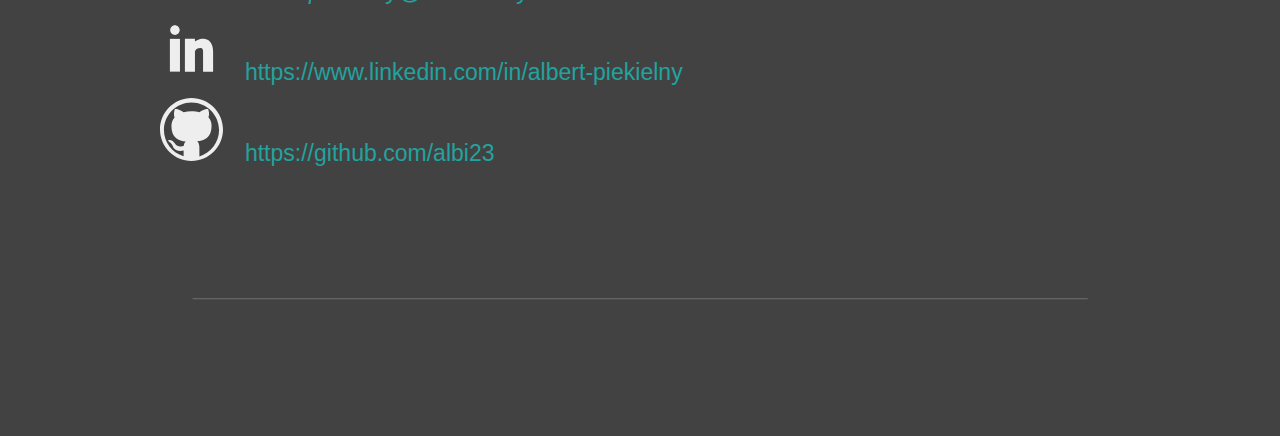
==== commit aace6b60: "More responsive effect" ====
--- a/index.html
+++ b/index.html
@@ -4,6 +4,7 @@
     <meta name="viewport" content="width=device-width, initial-scale=1.0" charset="UTF-8">
     <link rel="stylesheet" type="text/css" href="styles.css">
     <link rel="stylesheet2" href="https://cdnjs.cloudflare.com/ajax/libs/font-awesome/4.7.0/css/font-awesome.min.css">
+    <link href='https://fonts.googleapis.com/css?family=Bad Script' rel='stylesheet'>
     <title>Portfolio</title>
 
     <script type="text/javascript">
@@ -38,24 +39,22 @@
         </a>
     </div>
 </div>
-<nav class="nav-sticky" id="sections">
-    <div class="nav-container">
-        <ul class="ul-style">
-            <li class="li-default li-a active" id="prof" onclick="changeActive('prof')">
-                <a class=" block-a default-a" href="#profile">Profile</a>
-            </li>
-            <li class="li-default li-a" id="exp" onclick="changeActive('exp')">
-                <a href="#experience" class="block-a default-a">Experiences</a>
-            </li>
-            <li class="li-default li-a" id="abl" onclick="changeActive('abl')">
-                <a href="#abilities" class="block-a default-a">Abilities</a>
-            </li>
-            <li class="li-default li-a" id="proj">
-                <a class="default-a block-a " onclick="changeActive('proj')" href="#projects">Projects</a></li>
-            <li class="li-default li-a" id="conc">
-                <a class="default-a block-a" onclick="changeActive('conc')" href="#contact">Contact</a></li>
-        </ul>
-    </div>
+<nav id="sections">
+    <ul class="ul-style">
+        <li class="li-default li-a active" id="prof" onclick="changeActive('prof')">
+            <a class=" block-a default-a" href="#profile">Profile</a>
+        </li>
+        <li class="li-default li-a" id="exp" onclick="changeActive('exp')">
+            <a href="#experience" class="block-a default-a">Experiences</a>
+        </li>
+        <li class="li-default li-a" id="abl" onclick="changeActive('abl')">
+            <a href="#abilities" class="block-a default-a">Abilities</a>
+        </li>
+        <li class="li-default li-a" id="proj">
+            <a class="default-a block-a " onclick="changeActive('proj')" href="#projects">Projects</a></li>
+        <li class="li-default li-a" id="conc">
+            <a class="default-a block-a" onclick="changeActive('conc')" href="#contact">Contact</a></li>
+    </ul>
 </nav>
 
 <div id="profile" onmouseenter="changeActive('prof')">
@@ -64,9 +63,9 @@
     <hr class="hr-light">
     <div class="grid-container text-centered">
         <div class="row margin-left-x15">
-            <div class="col-2">
+            <div class="col-2" id="contentAbout">
                 <h3 class="headers text-centered margin-bottom-x5">About me</h3>
-                <p class="text-left default-text default-margin-text">
+                <p class="text-left default-text default-margin-text" id="aboutMe">
                     I am an full stack developer.
                     I am a junior programmer with good knowledge of front-end and back-end techniques.
                     I love structure and order and I also stand for quality.
@@ -78,7 +77,7 @@
             <div class="col-1-2 text-centered">
                 <img src="img/portfolio_img.jpg" alt="photo" class="img-profile">
             </div>
-            <div class="col-2 margin-left-x2">
+            <div class="col-2" id="infoTable">
                 <h3 class="headers text-left" id="details"> Details</h3>
                 <table>
                     <tr>
@@ -103,7 +102,7 @@
                         <td class="text-left padding-0">
                             <div class="linked-in-btn">
                                 <INPUT type="submit" name="linkedInN" value="">
-                                <a class="linked-in-txt weight-x1 default-text default-a darker-grey"
+                                <a class="linked-in-txt weight-x1 default-a darker-grey"
                                    href="https://www.linkedin.com/in/albert-piekielny/">Find Me!</a></div>
                         </td>
                     </tr>
@@ -114,14 +113,14 @@
 </div>
 <div id="experience" onmouseenter="changeActive('exp')" class="light-yellow-bg padding-bottom-10">
     <h2 class="profile-name my-font default-weight">Experience</h2>
-    <section class="my-font default-weight">
+    <section class="sentence-font default-weight">
         <p class="light-grey margin-left-x7 default-text-size">“Imagination is more important than knowledge.“</p>
         <p class="light-grey margin-left-x7 default-text-size">Albert Einstein</p>
         <hr class="hr-light">
     </section>
     <div class="grid-container text-centered padding-top-x20">
         <div class="row margin-left-x10">
-            <h2 class="default-weight education-header text-left ">Education</h2>
+            <h2 class="default-weight education-header text-left">Education</h2>
         </div>
         <div class="row margin-left-x10">
             <div class="row padding-top-x20">
@@ -228,7 +227,7 @@
 </div>
 <div id="abilities" onmouseenter="changeActive('abl')">
     <h2 class="profile-name my-font default-weight">Abilities</h2>
-    <section class="my-font default-weight">
+    <section class="sentence-font default-weight">
         <p class="light-grey margin-left-x7 default-text-size">“I find that the harder I work, the more luck I seem to
             have.”</p>
         <p class="light-grey margin-left-x7 default-text-size">Thomas Jefferson</p>
@@ -241,183 +240,179 @@
         <!--        Begin stars section-->
         <div class="row margin-left-x10">
             <div class="row padding-top-x20">
-                <div class="col-3">
-                    <div class="row bg-shadow">
-                        <div class="col-3 text-left main-color">JSON</div>
-                        <div class="col-3">
-                            <span class="full-stars main-color">★★★★★</span>
-                        </div>
-                    </div>
-                </div>
-
-                <div class="col-3">
-                    <div class="row bg-shadow">
-                        <div class="col-3 text-left main-color">Java Script</div>
-                        <div class="col-3">
-                            <span class="full-stars main-color">★★★★</span>
-                            <span class="full-stars lighter-grey">★</span>
+                <div class="col-3-s">
+                    <div class="row bg-shadow">
+                        <div class="col-3 text-left main-color abilities-content-font">JSON</div>
+                        <div class="col-3">
+                            <span class="full-stars main-color abilities-content-font">★★★★★</span>
+                        </div>
+                    </div>
+                </div>
+
+                <div class="col-3-s">
+                    <div class="row bg-shadow">
+                        <div class="col-3 text-left main-color abilities-content-font">Java Script</div>
+                        <div class="col-3">
+                            <span class="full-stars main-color abilities-content-font">★★★★</span>
+                            <span class="full-stars lighter-grey abilities-content-font">★</span>
                         </div>
                     </div>
                 </div>
             </div>
 
             <div class="row padding-top-x10">
-                <div class="col-3">
-                    <div class="row bg-shadow">
-                        <div class="col-3 text-left main-color">Bash</div>
+                <div class="col-3-s">
+                    <div class="row bg-shadow">
+                        <div class="col-3 text-left main-color abilities-content-font">Bash</div>
                         <div class="col-3" style="text-align: center">
-                            <span class="full-stars main-color">★★★★</span>
-                            <span class="full-stars lighter-grey">★</span>
-                        </div>
-                    </div>
-                </div>
-
-                <div class="col-3">
-                    <div class="row bg-shadow">
-                        <div class="col-3 text-left main-color">MVC Pattern</div>
-                        <div class="col-3">
-                            <span class="full-stars main-color">★★★★</span>
-                            <span class="full-stars lighter-grey">★</span>
+                            <span class="full-stars main-color abilities-content-font">★★★★</span>
+                            <span class="full-stars lighter-grey abilities-content-font">★</span>
+                        </div>
+                    </div>
+                </div>
+
+                <div class="col-3-s">
+                    <div class="row bg-shadow">
+                        <div class="col-3 text-left main-color abilities-content-font">MVC Pattern</div>
+                        <div class="col-3">
+                            <span class="full-stars main-color abilities-content-font">★★★★</span>
+                            <span class="full-stars lighter-grey abilities-content-font">★</span>
                         </div>
                     </div>
                 </div>
             </div>
 
             <div class="row padding-top-x10">
-                <div class="col-3">
-                    <div class="row bg-shadow">
-                        <div class="col-3 text-left main-color">Linux</div>
+                <div class="col-3-s">
+                    <div class="row bg-shadow">
+                        <div class="col-3 text-left main-color abilities-content-font">Linux</div>
                         <div class="col-3" style="text-align: center">
-                            <span class="full-stars main-color">★★★★</span>
-                            <span class="full-stars lighter-grey">★</span>
-                        </div>
-                    </div>
-                </div>
-
-                <div class="col-3">
-                    <div class="row bg-shadow">
-                        <div class="col-3 text-left main-color">Command line Inteface</div>
-                        <div class="col-3">
-                            <span class="full-stars main-color">★★★★</span>
-                            <span class="full-stars lighter-grey">★</span>
+                            <span class="full-stars main-color abilities-content-font">★★★★</span>
+                            <span class="full-stars lighter-grey abilities-content-font">★</span>
+                        </div>
+                    </div>
+                </div>
+
+                <div class="col-3-s">
+                    <div class="row bg-shadow">
+                        <div class="col-3 text-left main-color abilities-content-font">Command line Inteface</div>
+                        <div class="col-3">
+                            <span class="full-stars main-color abilities-content-font">★★★★</span>
+                            <span class="full-stars lighter-grey abilities-content-font">★</span>
                         </div>
                     </div>
                 </div>
             </div>
 
             <div class="row padding-top-x10">
-                <div class="col-3">
-                    <div class="row bg-shadow">
-                        <div class="col-3 text-left main-color">MySql</div>
+                <div class="col-3-s">
+                    <div class="row bg-shadow">
+                        <div class="col-3 text-left main-color abilities-content-font">MySql</div>
                         <div class="col-3" style="text-align: center">
-                            <span class="full-stars main-color">★★★★</span>
-                            <span class="full-stars lighter-grey">★</span>
-
-                        </div>
-                    </div>
-                </div>
-
-                <div class="col-3">
-                    <div class="row bg-shadow">
-                        <div class="col-3 text-left main-color">CSS</div>
-                        <div class="col-3">
-                            <span class="full-stars main-color">★★★★</span>
-                            <span class="full-stars lighter-grey">★</span>
+                            <span class="full-stars main-color abilities-content-font">★★★★</span>
+                            <span class="full-stars lighter-grey abilities-content-font">★</span>
+
+                        </div>
+                    </div>
+                </div>
+
+                <div class="col-3-s">
+                    <div class="row bg-shadow">
+                        <div class="col-3 text-left main-color abilities-content-font">CSS</div>
+                        <div class="col-3">
+                            <span class="full-stars main-color abilities-content-font">★★★★</span>
+                            <span class="full-stars lighter-grey abilities-content-font">★</span>
                         </div>
                     </div>
                 </div>
             </div>
 
             <div class="row padding-top-x10">
-                <div class="col-3">
-                    <div class="row bg-shadow">
-                        <div class="col-3 text-left main-color">Java</div>
+                <div class="col-3-s">
+                    <div class="row bg-shadow">
+                        <div class="col-3 text-left main-color abilities-content-font">Java</div>
                         <div class="col-3" style="text-align: center">
-                            <span class="full-stars main-color">★★★★</span>
-                            <span class="full-stars lighter-grey">★</span>
-                        </div>
-                    </div>
-                </div>
-
-                <div class="col-3">
-                    <div class="row bg-shadow">
-                        <div class="col-3 text-left main-color">Html</div>
-                        <div class="col-3">
-
-                            <span class="full-stars main-color">★★★★</span>
-                            <span class="full-stars lighter-grey">★</span>
-
+                            <span class="full-stars main-color abilities-content-font">★★★★</span>
+                            <span class="full-stars lighter-grey abilities-content-font">★</span>
+                        </div>
+                    </div>
+                </div>
+
+                <div class="col-3-s">
+                    <div class="row bg-shadow">
+                        <div class="col-3 text-left main-color abilities-content-font">Html</div>
+                        <div class="col-3">
+                            <span class="full-stars main-color abilities-content-font">★★★★</span>
+                            <span class="full-stars lighter-grey abilities-content-font">★</span>
                         </div>
                     </div>
                 </div>
             </div>
 
             <div class="row padding-top-x10">
-                <div class="col-3">
-                    <div class="row bg-shadow">
-                        <div class="col-3 text-left main-color">Maven</div>
+                <div class="col-3-s">
+                    <div class="row bg-shadow">
+                        <div class="col-3 text-left main-color abilities-content-font">Maven</div>
                         <div class="col-3" style="text-align: center">
-                            <span class="full-stars main-color">★★★★</span>
-                            <span class="full-stars lighter-grey">★</span>
-                        </div>
-                    </div>
-                </div>
-
-                <div class="col-3">
-                    <div class="row bg-shadow">
-                        <div class="col-3 text-left main-color">UML</div>
-                        <div class="col-3">
-                            <span class="full-stars main-color">★★★</span>
-                            <span class="full-stars lighter-grey">★★</span>
+                            <span class="full-stars main-color abilities-content-font">★★★★</span>
+                            <span class="full-stars lighter-grey abilities-content-font">★</span>
+                        </div>
+                    </div>
+                </div>
+
+                <div class="col-3-s">
+                    <div class="row bg-shadow">
+                        <div class="col-3 text-left main-color abilities-content-font">UML</div>
+                        <div class="col-3">
+                            <span class="full-stars main-color abilities-content-font">★★★</span>
+                            <span class="full-stars lighter-grey abilities-content-font">★★</span>
                         </div>
                     </div>
                 </div>
             </div>
 
             <div class="row padding-top-x10">
-                <div class="col-3">
-                    <div class="row bg-shadow">
-                        <div class="col-3 text-left main-color">Angular 8+</div>
+                <div class="col-3-s">
+                    <div class="row bg-shadow">
+                        <div class="col-3 text-left main-color abilities-content-font">Angular 8+</div>
                         <div class="col-3" style="text-align: center">
-                            <span class="full-stars main-color">★★★★</span>
-                            <span class="full-stars lighter-grey">★</span>
-                        </div>
-                    </div>
-                </div>
-
-                <div class="col-3">
-                    <div class="row bg-shadow">
-                        <div class="col-3 text-left main-color">JQuerry</div>
-                        <div class="col-3">
-                            <span class="full-stars main-color">★★★</span>
-                            <span class="full-stars lighter-grey">★★</span>
+                            <span class="full-stars main-color abilities-content-font">★★★★</span>
+                            <span class="full-stars lighter-grey abilities-content-font">★</span>
+                        </div>
+                    </div>
+                </div>
+
+                <div class="col-3-s">
+                    <div class="row bg-shadow">
+                        <div class="col-3 text-left main-color abilities-content-font">JQuerry</div>
+                        <div class="col-3">
+                            <span class="full-stars main-color abilities-content-font">★★★</span>
+                            <span class="full-stars lighter-grey abilities-content-font">★★</span>
                         </div>
                     </div>
                 </div>
             </div>
             <div class="row padding-top-x10">
-                <div class="col-3">
-                    <div class="row bg-shadow">
-                        <div class="col-3 text-left main-color">Docker</div>
+                <div class="col-3-s">
+                    <div class="row bg-shadow">
+                        <div class="col-3 text-left main-color abilities-content-font">Docker</div>
                         <div class="col-3" style="text-align: center">
-                            <span class="full-stars main-color">★★★★</span>
-                            <span class="full-stars lighter-grey">★</span>
-
-                        </div>
-                    </div>
-                </div>
-
-                <div class="col-3">
-                    <div class="row bg-shadow">
-                        <div class="col-3 text-left main-color">XML</div>
-                        <div class="col-3">
-                            <span class="full-stars main-color">★★★</span>
-                            <span class="full-stars lighter-grey">★★</span>
-                        </div>
-                    </div>
-                </div>
-            </div>
-
+                            <span class="full-stars main-color abilities-content-font">★★★★</span>
+                            <span class="full-stars lighter-grey abilities-content-font">★</span>
+                        </div>
+                    </div>
+                </div>
+
+                <div class="col-3-s">
+                    <div class="row bg-shadow">
+                        <div class="col-3 text-left main-color abilities-content-font">XML</div>
+                        <div class="col-3">
+                            <span class="full-stars main-color abilities-content-font">★★★</span>
+                            <span class="full-stars lighter-grey abilities-content-font">★★</span>
+                        </div>
+                    </div>
+                </div>
+            </div>
         </div>
         <!--        End stars section-->
     </div>
@@ -429,20 +424,20 @@
             </div>
             <div class="row margin-left-x10">
                 <div class="row padding-top-x20">
-                    <div class="col-3">
-                        <div class="row bg-shadow">
-                            <div class="col-3 text-left main-color">IntelliJ IDEA</div>
-                            <div class="col-3">
-                                <span class="full-stars main-color">★★★★★</span>
-                            </div>
-                        </div>
-                    </div>
-                    <div class="col-3">
-                        <div class="row bg-shadow">
-                            <div class="col-3 text-left main-color">Git / Git Flow</div>
-                            <div class="col-3">
-                                <span class="full-stars main-color">★★★★</span>
-                                <span class="full-stars lighter-grey">★</span>
+                    <div class="col-3-s">
+                        <div class="row bg-shadow">
+                            <div class="col-3 text-left main-color abilities-content-font">IntelliJ IDEA</div>
+                            <div class="col-3">
+                                <span class="full-stars main-color abilities-content-font">★★★★★</span>
+                            </div>
+                        </div>
+                    </div>
+                    <div class="col-3-s">
+                        <div class="row bg-shadow">
+                            <div class="col-3 text-left main-color abilities-content-font">Git / Git Flow</div>
+                            <div class="col-3">
+                                <span class="full-stars main-color abilities-content-font">★★★★</span>
+                                <span class="full-stars lighter-grey abilities-content-font">★</span>
                             </div>
                         </div>
                     </div>
@@ -450,20 +445,20 @@
             </div>
             <div class="row margin-left-x10">
                 <div class="row padding-top-x20">
-                    <div class="col-3">
-                        <div class="row bg-shadow">
-                            <div class="col-3 text-left main-color">Notepad++</div>
-                            <div class="col-3">
-                                <span class="full-stars main-color">★★★★★</span>
-                            </div>
-                        </div>
-                    </div>
-                    <div class="col-3">
-                        <div class="row bg-shadow">
-                            <div class="col-3 text-left main-color">Android Studio</div>
-                            <div class="col-3">
-                                <span class="full-stars main-color">★★★★</span>
-                                <span class="full-stars lighter-grey">★</span>
+                    <div class="col-3-s">
+                        <div class="row bg-shadow">
+                            <div class="col-3 text-left main-color abilities-content-font">Notepad++</div>
+                            <div class="col-3">
+                                <span class="full-stars main-color abilities-content-font">★★★★★</span>
+                            </div>
+                        </div>
+                    </div>
+                    <div class="col-3-s">
+                        <div class="row bg-shadow">
+                            <div class="col-3 text-left main-color abilities-content-font">Android Studio</div>
+                            <div class="col-3">
+                                <span class="full-stars main-color abilities-content-font">★★★★</span>
+                                <span class="full-stars lighter-grey abilities-content-font">★</span>
                             </div>
                         </div>
                     </div>
@@ -471,21 +466,21 @@
             </div>
             <div class="row margin-left-x10">
                 <div class="row padding-top-x20">
-                    <div class="col-3">
-                        <div class="row bg-shadow">
-                            <div class="col-3 text-left main-color">Windows</div>
-                            <div class="col-3">
-                                <span class="full-stars main-color">★★★★★</span>
-                            </div>
-                        </div>
-                    </div>
-
-                    <div class="col-3">
-                        <div class="row bg-shadow">
-                            <div class="col-3 text-left main-color">DataGrip</div>
-                            <div class="col-3">
-                                <span class="full-stars main-color">★★★★</span>
-                                <span class="full-stars lighter-grey">★</span>
+                    <div class="col-3-s">
+                        <div class="row bg-shadow">
+                            <div class="col-3 text-left main-color abilities-content-font">Windows</div>
+                            <div class="col-3">
+                                <span class="full-stars main-color abilities-content-font">★★★★★</span>
+                            </div>
+                        </div>
+                    </div>
+
+                    <div class="col-3-s">
+                        <div class="row bg-shadow">
+                            <div class="col-3 text-left main-color abilities-content-font">DataGrip</div>
+                            <div class="col-3">
+                                <span class="full-stars main-color abilities-content-font">★★★★</span>
+                                <span class="full-stars lighter-grey abilities-content-font">★</span>
                             </div>
                         </div>
                     </div>
@@ -493,21 +488,21 @@
             </div>
             <div class="row margin-left-x10">
                 <div class="row padding-top-x20">
-                    <div class="col-3">
-                        <div class="row bg-shadow">
-                            <div class="col-3 text-left main-color">Google Chrome</div>
-                            <div class="col-3">
-                                <span class="full-stars main-color">★★★★★</span>
-                            </div>
-                        </div>
-                    </div>
-
-                    <div class="col-3">
-                        <div class="row bg-shadow">
-                            <div class="col-3 text-left main-color">Subversion</div>
-                            <div class="col-3">
-                                <span class="full-stars main-color">★★★★</span>
-                                <span class="full-stars lighter-grey">★</span>
+                    <div class="col-3-s">
+                        <div class="row bg-shadow">
+                            <div class="col-3 text-left main-color abilities-content-font">Google Chrome</div>
+                            <div class="col-3">
+                                <span class="full-stars main-color abilities-content-font">★★★★★</span>
+                            </div>
+                        </div>
+                    </div>
+
+                    <div class="col-3-s">
+                        <div class="row bg-shadow">
+                            <div class="col-3 text-left main-color abilities-content-font">Subversion</div>
+                            <div class="col-3">
+                                <span class="full-stars main-color abilities-content-font">★★★★</span>
+                                <span class="full-stars lighter-grey abilities-content-font">★</span>
                             </div>
                         </div>
                     </div>
@@ -515,21 +510,21 @@
             </div>
             <div class="row margin-left-x10">
                 <div class="row padding-top-x20">
-                    <div class="col-3">
-                        <div class="row bg-shadow">
-                            <div class="col-3 text-left main-color">WebStorm</div>
-                            <div class="col-3">
-                                <span class="full-stars main-color">★★★★★</span>
-                            </div>
-                        </div>
-                    </div>
-
-                    <div class="col-3">
-                        <div class="row bg-shadow">
-                            <div class="col-3 text-left main-color">Atlassian/ Jira</div>
-                            <div class="col-3">
-                                <span class="full-stars main-color">★★★★</span>
-                                <span class="full-stars lighter-grey">★</span>
+                    <div class="col-3-s">
+                        <div class="row bg-shadow">
+                            <div class="col-3 text-left main-color abilities-content-font">WebStorm</div>
+                            <div class="col-3">
+                                <span class="full-stars main-color abilities-content-font">★★★★★</span>
+                            </div>
+                        </div>
+                    </div>
+
+                    <div class="col-3-s">
+                        <div class="row bg-shadow">
+                            <div class="col-3 text-left main-color abilities-content-font">Atlassian/ Jira</div>
+                            <div class="col-3">
+                                <span class="full-stars main-color abilities-content-font">★★★★</span>
+                                <span class="full-stars lighter-grey abilities-content-font">★</span>
                             </div>
                         </div>
                     </div>
@@ -537,21 +532,21 @@
             </div>
             <div class="row margin-left-x10">
                 <div class="row padding-top-x20">
-                    <div class="col-3">
-                        <div class="row bg-shadow">
-                            <div class="col-3 text-left main-color">Libre Office</div>
-                            <div class="col-3">
-                                <span class="full-stars main-color">★★★★★</span>
-                            </div>
-                        </div>
-                    </div>
-
-                    <div class="col-3">
-                        <div class="row bg-shadow">
-                            <div class="col-3 text-left main-color">WildFly Management</div>
-                            <div class="col-3">
-                                <span class="full-stars main-color">★★★★</span>
-                                <span class="full-stars lighter-grey">★</span>
+                    <div class="col-3-s">
+                        <div class="row bg-shadow">
+                            <div class="col-3 text-left main-color abilities-content-font">Libre Office</div>
+                            <div class="col-3">
+                                <span class="full-stars main-color abilities-content-font">★★★★★</span>
+                            </div>
+                        </div>
+                    </div>
+
+                    <div class="col-3-s">
+                        <div class="row bg-shadow">
+                            <div class="col-3 text-left main-color abilities-content-font">WildFly Management</div>
+                            <div class="col-3">
+                                <span class="full-stars main-color abilities-content-font">★★★★</span>
+                                <span class="full-stars lighter-grey abilities-content-font">★</span>
                             </div>
                         </div>
                     </div>
@@ -562,7 +557,7 @@
 </div>
 <div id="projects" onmouseenter="changeActive('proj')" class="light-yellow-bg padding-bottom-10">
     <h2 class="profile-name my-font default-weight">Projects</h2>
-    <section class="my-font default-weight">
+    <section class="sentence-font default-weight">
         <p class="light-grey margin-left-x7 default-text-size">“Great minds discuss ideas, Average minds discuss events,
             Small minds discuss people.“</p>
         <p class="light-grey margin-left-x7 default-text-size">Eleanor Roosevelt</p>
@@ -578,7 +573,7 @@
                                 <img src="img/java.png" class="big-flex-icon" title="Barcode Generator" alt="Image">
                                 <div class="top-right">
                                     <div class="middle-icon lighter-main-bg-color">
-                                        <img src="img/newWindow.svg" class="middle-flex-icon" alt="link">
+                                        <img src="img/newWindow.svg" alt="link">
                                     </div>
                                 </div>
                             </a>
@@ -591,7 +586,7 @@
                                 <img src="img/spboot.png" class="big-flex-icon" title="Bank Controller" alt="Image">
                                 <div class="top-right">
                                     <div class="middle-icon lighter-main-bg-color">
-                                        <img src="img/newWindow.svg" class="middle-flex-icon" alt="link">
+                                        <img src="img/newWindow.svg" alt="link">
                                     </div>
                                 </div>
                             </a>
@@ -607,7 +602,7 @@
                                      alt="Image">
                                 <div class="top-right">
                                     <div class="middle-icon lighter-main-bg-color">
-                                        <img src="img/newWindow.svg" class="middle-flex-icon" alt="link">
+                                        <img src="img/newWindow.svg" alt="link">
                                     </div>
                                 </div>
                             </a>
@@ -619,7 +614,7 @@
         </div>
     </div>
 </div>
-<div class=" max-width light-yellow-bg fix-1"></div>
+<!--<div class=" max-width light-yellow-bg fix-1"></div>-->
 <footer>
     <div id="contact" onmouseenter="changeActive('conc')" class="padding-bottom-10 ">
         <div class="">
@@ -635,14 +630,14 @@
                     </p>
                     <p class="text-left default-content-size my-font margin-top-p10 ">
                         <img src="img/linked.svg" alt="link" class="little-middle-icon">
-                        <a class="text-left info-text-size my-font main-color margin-left-x2"
+                        <a class="text-left info-text-size my-font main-color margin-left-x2 a-no-underline"
                            href="https://www.linkedin.com/in/albert-piekielny">
                             https://www.linkedin.com/in/albert-piekielny
                         </a>
                     </p>
                     <p class="text-left default-content-size my-font margin-top-p10 ">
                         <img src="img/git.svg" alt="link" class="little-middle-icon">
-                        <a class="text-left info-text-size my-font main-color margin-left-x2"
+                        <a class="text-left info-text-size my-font main-color margin-left-x2 a-no-underline"
                            href="https://github.com/albi23">
                             https://github.com/albi23
                         </a>
--- a/styles.css
+++ b/styles.css
@@ -84,15 +84,27 @@
     margin-bottom: 5px
 }
 
+#infoTable{
+    margin-left: 2%;
+}
+
+#aboutMe{
+    font-size: 1.5vw;
+}
+
+
 .nav-container {
     float: right;
 }
 
-.fix-1{
-    min-height: 50px;
-    position: absolute;
-    z-index: 0;
-}
+.sentence-font{
+    font-family: 'Bad Script', serif;
+}
+/*.fix-1{*/
+/*    min-height: 1vh;*/
+/*    position: absolute;*/
+/*    z-index: 0;*/
+/*}*/
 .bg {
     min-width: 100%;
     min-height: 100vh;
@@ -125,7 +137,7 @@
 }
 
 .linked-in-txt{
-    font-size: 4.2vh;
+    font-size: 1.5vw;
 }
 
 .img_arrow {
@@ -151,9 +163,6 @@
     top: 50px;
     float: right;
     right: 5%;
-}
-
-.nav-sticky {
     z-index: 111;
 }
 
@@ -203,14 +212,15 @@
 }
 
 .middle-icon{
-    height: 8vh;
-    width: 8vh;
+    height: 6vw;
+    width: 6vw;
     max-height: 352px;
 }
 
 .little-middle-icon{
-    max-width: 6vh;
-    max-height: 6vh;
+    max-width: 7%;
+    max-height: 7%;
+    min-width: 7%;
 }
 
 .big-flex-icon{
@@ -313,7 +323,9 @@
     text-align: left;
     margin: auto;
 }
-
+.abilities-content-font{
+    font-size: 1.4vw;
+}
 .default-text-size {
     font-size: 1.5vw;
 }
@@ -360,7 +372,9 @@
     font-weight: 600;
 }
 
-
+.weight-x9 {
+    font-weight: 900;
+}
 
 .padding-bottom-10{
     padding-bottom: 10%;
@@ -442,6 +456,9 @@
 }
 .default-a :link:active, .default-a:visited:active {
     color: ghostwhite;
+}
+.a-no-underline{
+    text-decoration: none;
 }
 
 .colored-link{
@@ -478,39 +495,55 @@
     width: 100%;
 }
 
-/*@media only screen and (min-width: 600px) {*/
-/*    !* For tablets: *!*/
-/*    .col-s-1 {width: 8.33%;}*/
-/*    .col-s-2 {width: 16.66%;}*/
-/*    .col-s-3 {width: 25%;}*/
-/*    .col-s-4 {width: 33.33%;}*/
-/*    .col-s-5 {width: 41.66%;}*/
-/*    .col-s-6 {width: 50%;}*/
-/*    .col-s-7 {width: 58.33%;}*/
-/*    .col-s-8 {width: 66.66%;}*/
-/*    .col-s-9 {width: 75%;}*/
-/*    .col-s-10 {width: 83.33%;}*/
-/*    .col-s-11 {width: 91.66%;}*/
-/*    .col-s-12 {width: 100%;}*/
-/*}*/
-/*@media only screen and (min-width: 800px) {*/
-/*    !* For desktop: *!*/
-/*    .col-1 {width: 8.33%;}*/
-/*    .col-2 {width: 16.66%;}*/
-/*    .col-3 {width: 25%;}*/
-/*    .col-4 {width: 33.33%;}*/
-/*    .col-5 {width: 41.66%;}*/
-/*    .col-6 {width: 50%;}*/
-/*    .col-7 {width: 58.33%;}*/
-/*    .col-8 {width: 66.66%;}*/
-/*    .col-9 {width: 75%;}*/
-/*    .col-10 {width: 83.33%;}*/
-/*    .col-11 {width: 91.66%;}*/
-/*    .col-12 {width: 100%;}*/
-/*}*/
-
-
-
+@media screen and (max-width: 900px) {
+    #sections{
+        top: 0;
+        float: none;
+    }
+    .contact-name{font-size: 6.5vw}
+    .info-text-size{font-size: 2.5vw}
+    .ul-style{width: 100%;}
+    .li-a{float: left;}
+    .profile-name{font-size: 5.5vw;}
+    .lead-profile{font-size: 4vh;}
+    .linked-in-txt{font-size: 2.5vw}
+    .default-text-size {font-size: 2.5vw}
+    .education-header{font-size: 3.5vw}
+    .default-headers-size { font-size: 1.8vh}
+    .default-content-size{font-size: 2vh}
+    .abilities-content-font{font-size: 1.9vw}
+    #infoTable{margin-left: 20%;}
+    #aboutMe{font-size: 2.5vw;}
+    div.col-1-2{width: 60%}
+    th.default-text-size{ font-size: 2.1vw}
+    td.default-text{ font-size: 2.1vw}
+}
+
+@media screen and (max-width: 768px) {
+    .my-button{                                     /* */
+        padding-left: 15px;
+        padding-right: 15px;}
+    .headers{font-size: 5.5vw}
+    .linked-in-txt{font-size: 3.5vw}
+    .education-header{font-size: 4.5vw}
+    .default-text-size{ font-size: 3.5vw}
+    .abilities-content-font{font-size: 3vw}
+    .info-text-size{font-size: 3.5vw}
+    #infoTable{margin-left: 10%;}                   /* */
+    #aboutMe{font-size: 3.5vw;}                      /* */
+    #sections{font-size: 3.0vw; font-weight: 400}  /* */
+    #contentAbout{width: 50%}                       /**/
+    div.col-1-2{width: 25%;
+        margin-left: 10%;
+    } /**/
+    th.default-text-size{ font-size: 3.1vw}
+    td.default-text{ font-size: 3.1vw}
+}
+
+@media screen and (max-width: 445px){
+    .abilities-content-font{font-size: 4vw;}
+    div.col-3-s{width: 100%}
+}
 /* End section*/
 
 
@@ -553,6 +586,9 @@
     width: 50%;
 }
 
+.col-3-s {
+    width: 50%;
+}
 .col-4 {
     width: 66.664%;
 }
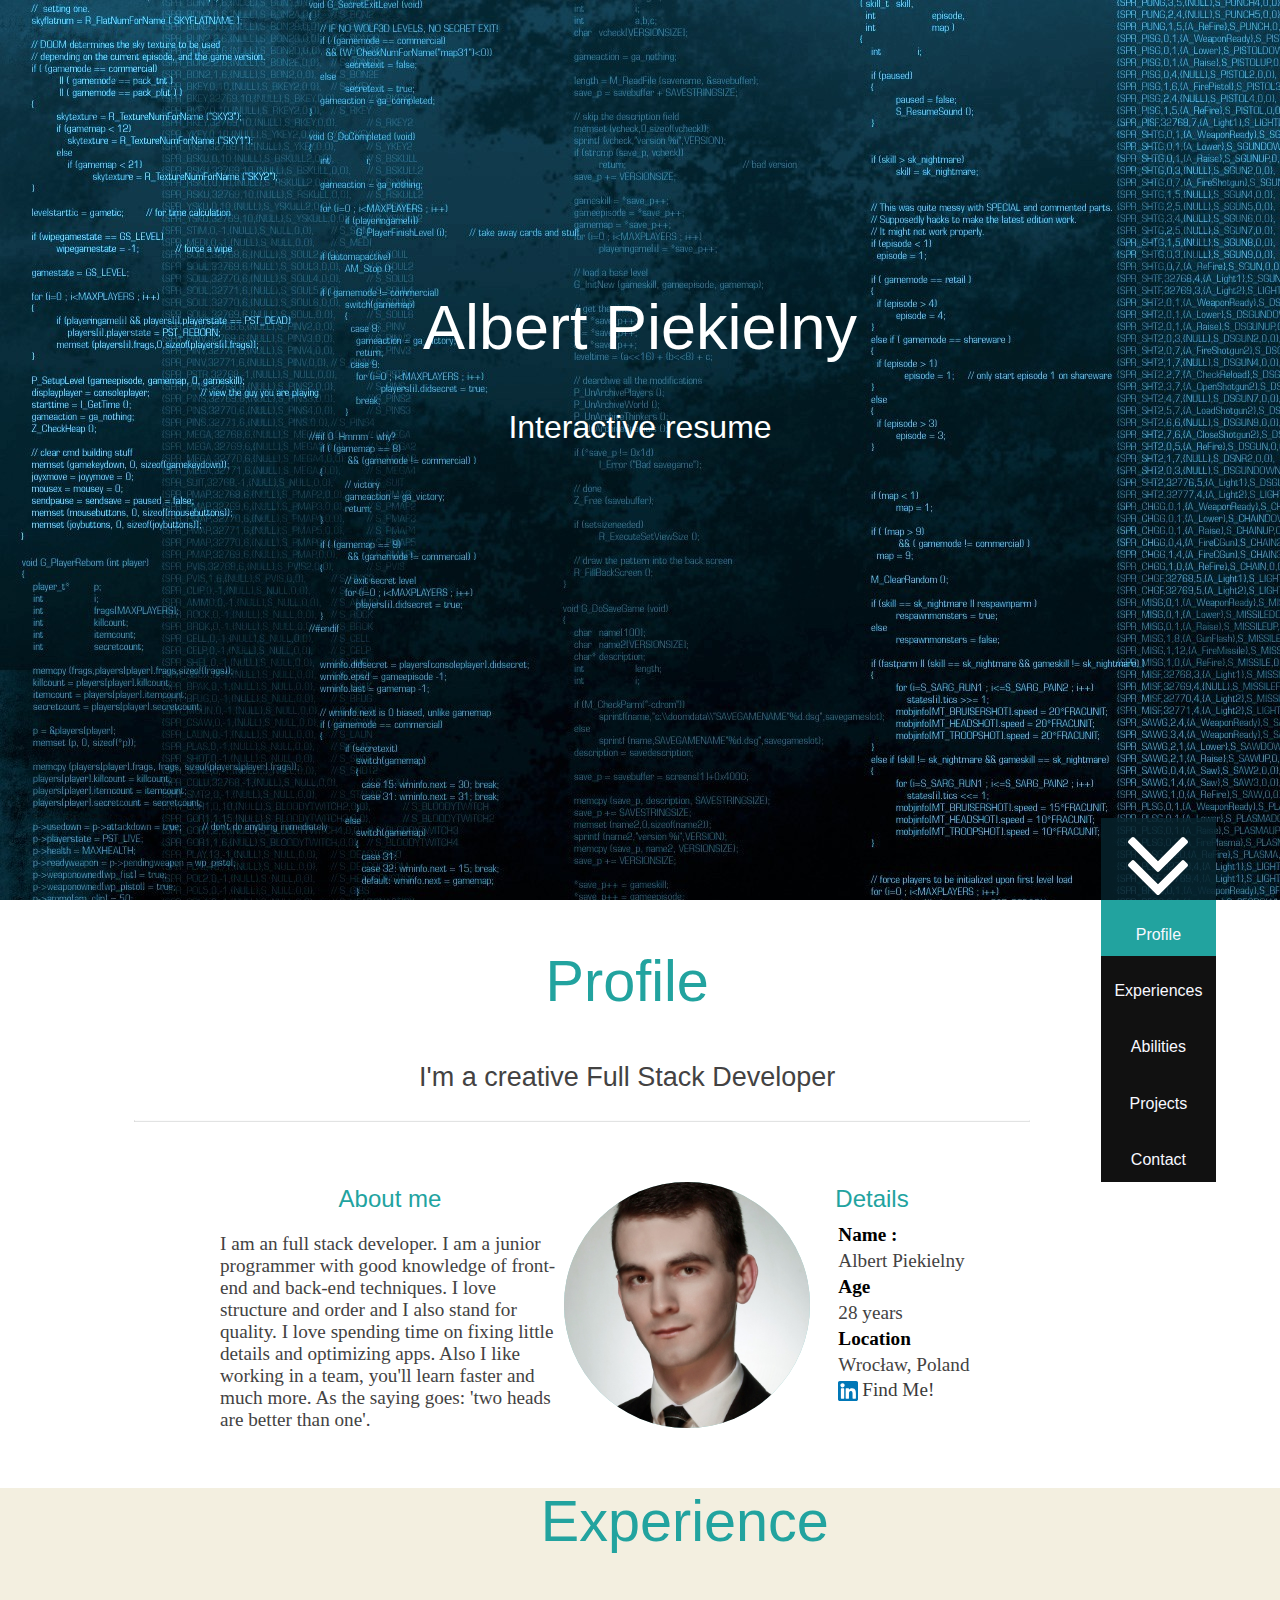
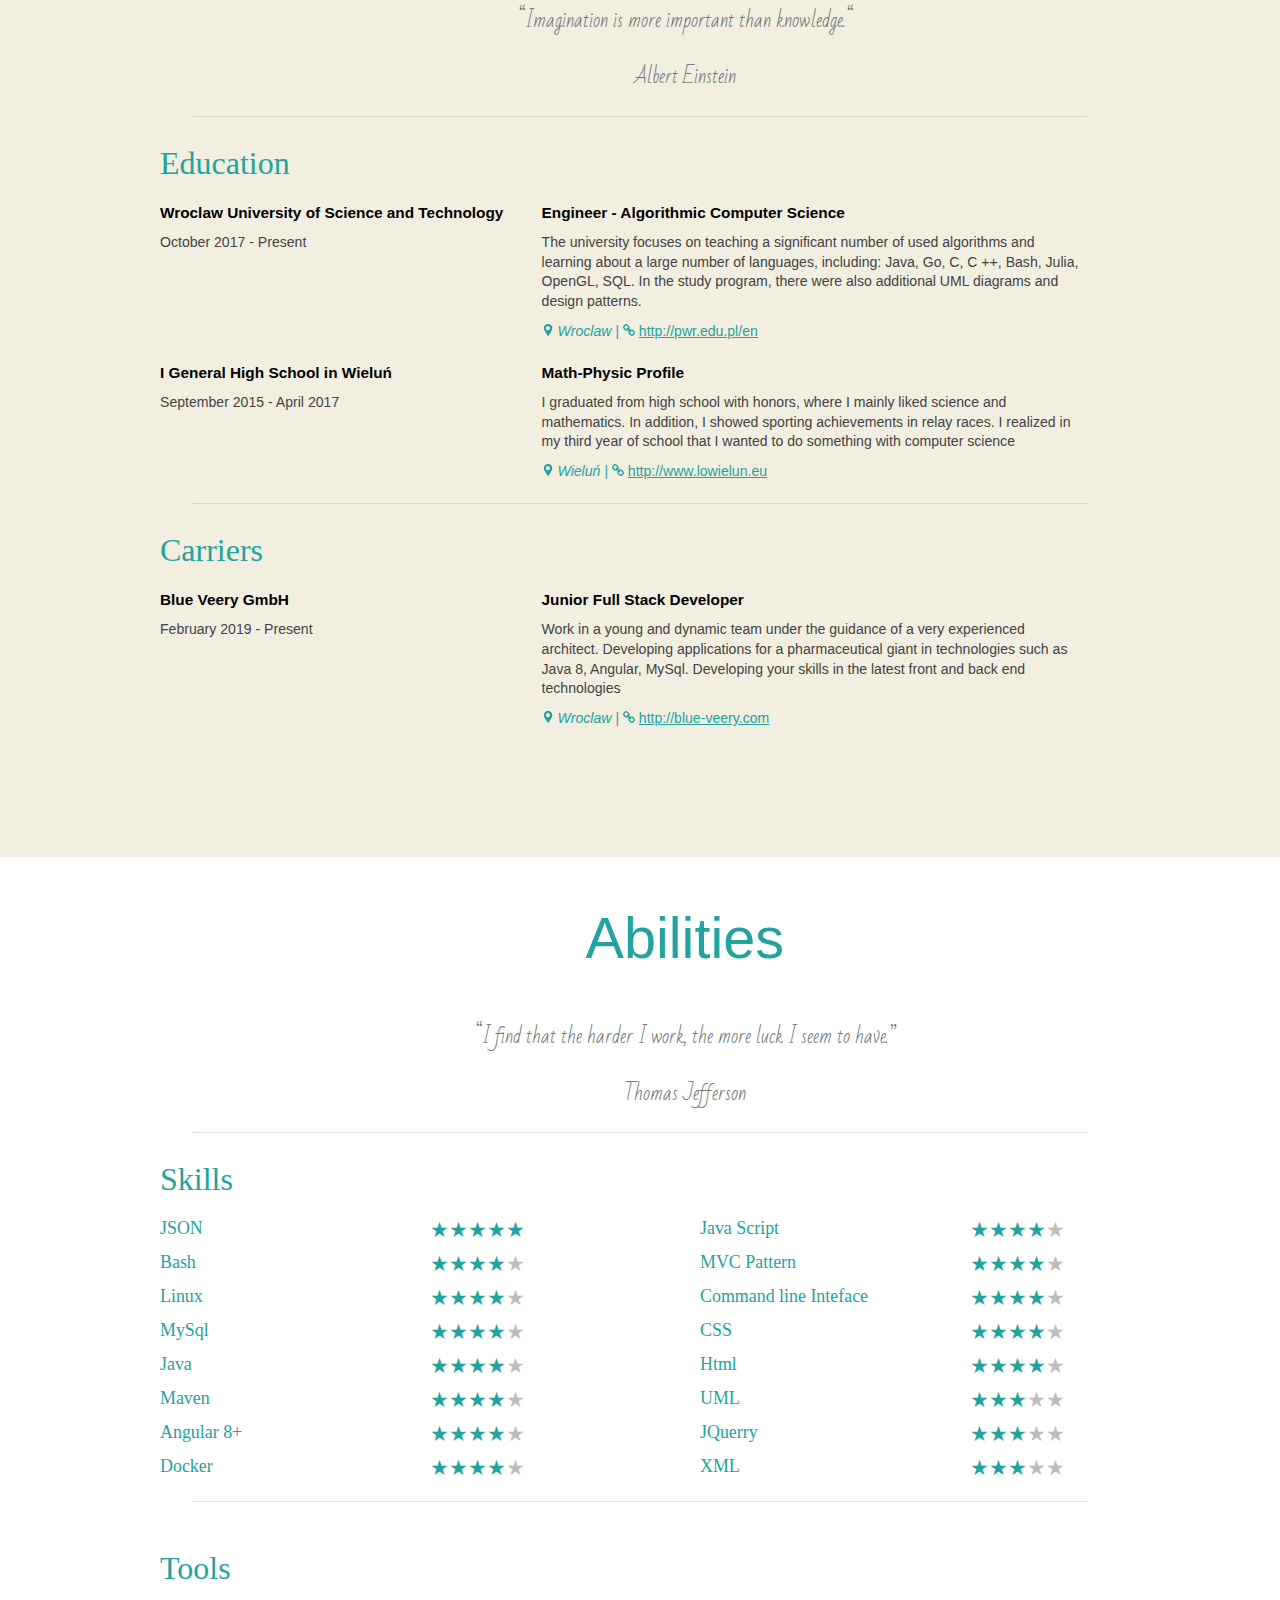
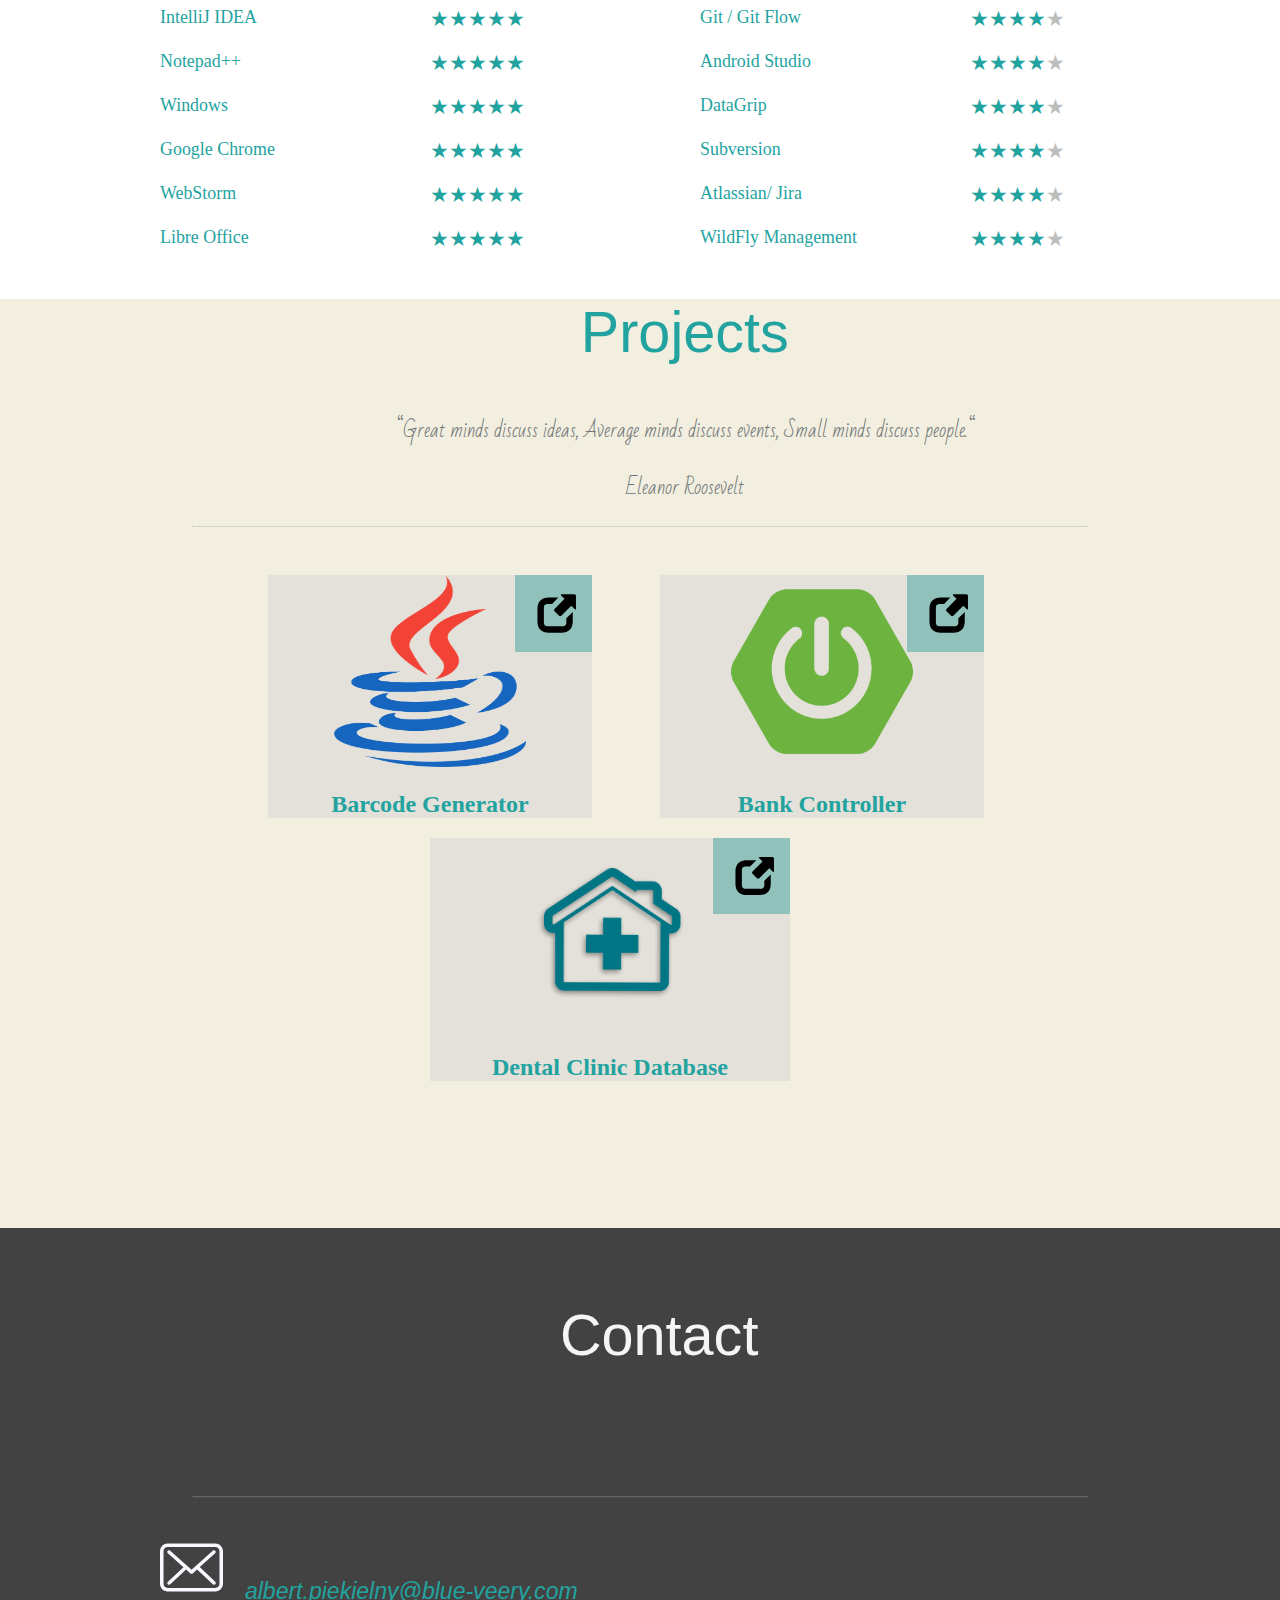
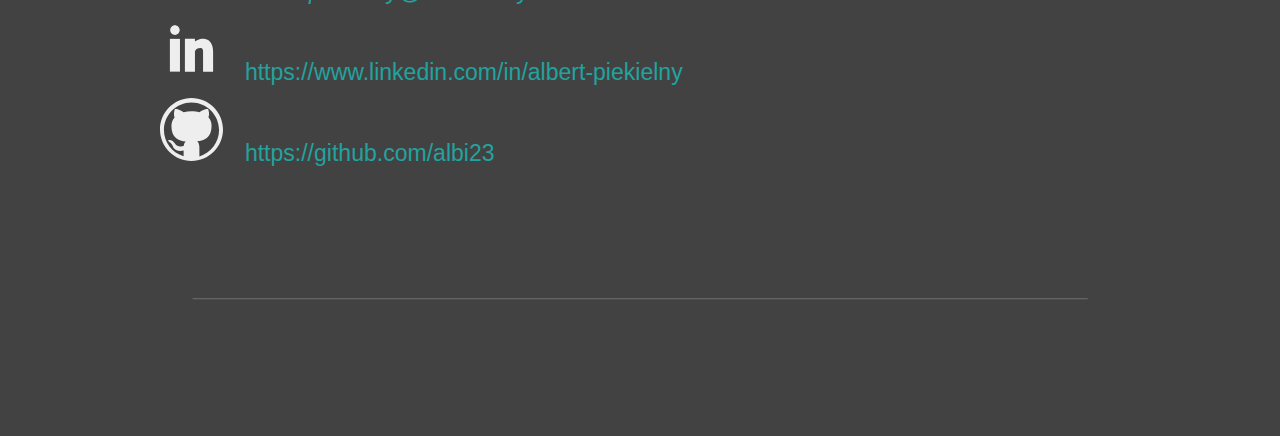
==== commit ef23952e: "dynamic age" ====
--- a/index.html
+++ b/index.html
@@ -5,28 +5,18 @@
     <link rel="stylesheet" type="text/css" href="styles.css">
     <link rel="stylesheet2" href="https://cdnjs.cloudflare.com/ajax/libs/font-awesome/4.7.0/css/font-awesome.min.css">
     <link href='https://fonts.googleapis.com/css?family=Bad Script' rel='stylesheet'>
+    <script type="text/javascript" src="main.js"></script>
     <title>Portfolio</title>
-
-    <script type="text/javascript">
-        let idActiveEl = 'prof';
-
-        function changeActive(isDiv) {
-            if (isDiv === idActiveEl) return;
-            let latest = document.getElementById('' + idActiveEl);
-            if (latest && latest.classList) {
-                latest.classList.toggle('active');
-            }
-
-            let elem = document.getElementById(isDiv);
-            if (elem && elem.classList) {
-                elem.classList.toggle('active');
-            }
-            idActiveEl = isDiv;
-        }
-    </script>
 </head>
 <body>
 
+
+<noscript>
+    <div class="alert">
+        <span class="closebtn" onclick="this.parentElement.style.display='none';">&times;</span>
+        Please run Java Script or change browser to use full of functionality
+    </div>
+</noscript>
 <div class="bg"></div>
 <div class="container max-width">
     <div class="centered">
@@ -77,7 +67,7 @@
             <div class="col-1-2 text-centered">
                 <img src="img/portfolio_img.jpg" alt="photo" class="img-profile">
             </div>
-            <div class="col-2" id="infoTable">
+            <div class="col-2-s" id="infoTable">
                 <h3 class="headers text-left" id="details"> Details</h3>
                 <table>
                     <tr>
@@ -90,7 +80,7 @@
                         <th class="text-left weight-x6 default-text-size">Age</th>
                     </tr>
                     <tr>
-                        <td class="default-text default-weight text-left">21 years</td>
+                        <td class="default-text default-weight text-left" id="age">21 years</td>
                     </tr>
                     <tr>
                         <th class="text-left weight-x6 default-text-size">Location</th>
@@ -137,7 +127,7 @@
         <div class="row margin-left-x10 padding-top-x10">
             <div class="row">
                 <div class="col-2">
-                    <p class="text-left text-left default-content-size my-font "> October 2017 - Present</p>
+                    <p class="text-left default-content-size my-font "> October 2017 - Present</p>
                 </div>
                 <div class="col-3 margin-left-x2">
                     <p class="text-left default-content-size my-font ">
@@ -614,7 +604,6 @@
         </div>
     </div>
 </div>
-<!--<div class=" max-width light-yellow-bg fix-1"></div>-->
 <footer>
     <div id="contact" onmouseenter="changeActive('conc')" class="padding-bottom-10 ">
         <div class="">
--- a/styles.css
+++ b/styles.css
@@ -190,6 +190,10 @@
     background-color: var(--main-color);
 }
 
+.shadow-text:hover{
+    text-shadow: 2px 2px 10px #FF0000;
+}
+
 .img-profile {
     box-shadow: inset 0 0 1em var(--main-color);
     border-radius: 50%;
@@ -286,7 +290,29 @@
     color: var(--main-color);
     font-size: 2.5vw;
 }
-
+/* The alert message box */
+.alert {
+    padding: 20px;
+    background-color: #ff9800;
+    color: white;
+}
+
+/* The close button */
+.closebtn {
+    margin-left: 15px;
+    color: white;
+    font-weight: bold;
+    float: right;
+    font-size: 22px;
+    line-height: 20px;
+    cursor: pointer;
+    transition: 0.3s;
+}
+
+/* When moving the mouse over the close button */
+.closebtn:hover {
+    color: black;
+}
 
 /* Customing **/
 .lighten {
@@ -494,7 +520,7 @@
 [class*="col-"] {
     width: 100%;
 }
-
+/**/
 @media screen and (max-width: 900px) {
     #sections{
         top: 0;
@@ -529,20 +555,40 @@
     .default-text-size{ font-size: 3.5vw}
     .abilities-content-font{font-size: 3vw}
     .info-text-size{font-size: 3.5vw}
-    #infoTable{margin-left: 10%;}                   /* */
-    #aboutMe{font-size: 3.5vw;}                      /* */
-    #sections{font-size: 3.0vw; font-weight: 400}  /* */
-    #contentAbout{width: 50%}                       /**/
+    #infoTable{margin-left: 10%;}
+    #aboutMe{font-size: 3.5vw;}
+    #sections{font-size: 3.0vw; font-weight: 400}
+    #contentAbout{width: 50%}
     div.col-1-2{width: 25%;
         margin-left: 10%;
-    } /**/
+    }
     th.default-text-size{ font-size: 3.1vw}
     td.default-text{ font-size: 3.1vw}
 }
 
 @media screen and (max-width: 445px){
+    .block-a{padding: 3vw 2vw 2vw;}
+    .profile-name{font-size: 8vw}
     .abilities-content-font{font-size: 4vw;}
+    .default-headers-size { font-size: 2.4vh}
+    .default-content-size { font-size: 2.3vh}
+
+    .img-profile{
+        width: 30vw;
+        height: 30vw;
+        border-radius: 0;
+    }
+    #contentAbout{width: 90%}
+    #aboutMe{font-size: 5vw}
     div.col-3-s{width: 100%}
+    div.col-2-s{width: 50%}
+    div.col-1-2{
+        width: 35%;
+        margin-left: 0;
+        padding-top: 10%;
+    }
+    th.default-text-size{ font-size: 4.1vw}
+    td.default-text{ font-size: 4.1vw}
 }
 /* End section*/
 
@@ -586,21 +632,26 @@
     width: 50%;
 }
 
+.col-4 {
+    width: 66.664%;
+}
+
+.col-5 {
+    width: 83.33%;
+}
+
+.col-6 {
+    width: 100%;
+}
+
+
 .col-3-s {
     width: 50%;
 }
-.col-4 {
-    width: 66.664%;
-}
-
-.col-5 {
-    width: 83.33%;
-}
-
-.col-6 {
-    width: 100%;
-}
-
+
+.col-2-s{
+    width: 33.33%;
+}
 .grid-container * {
     box-sizing: border-box;
 }
